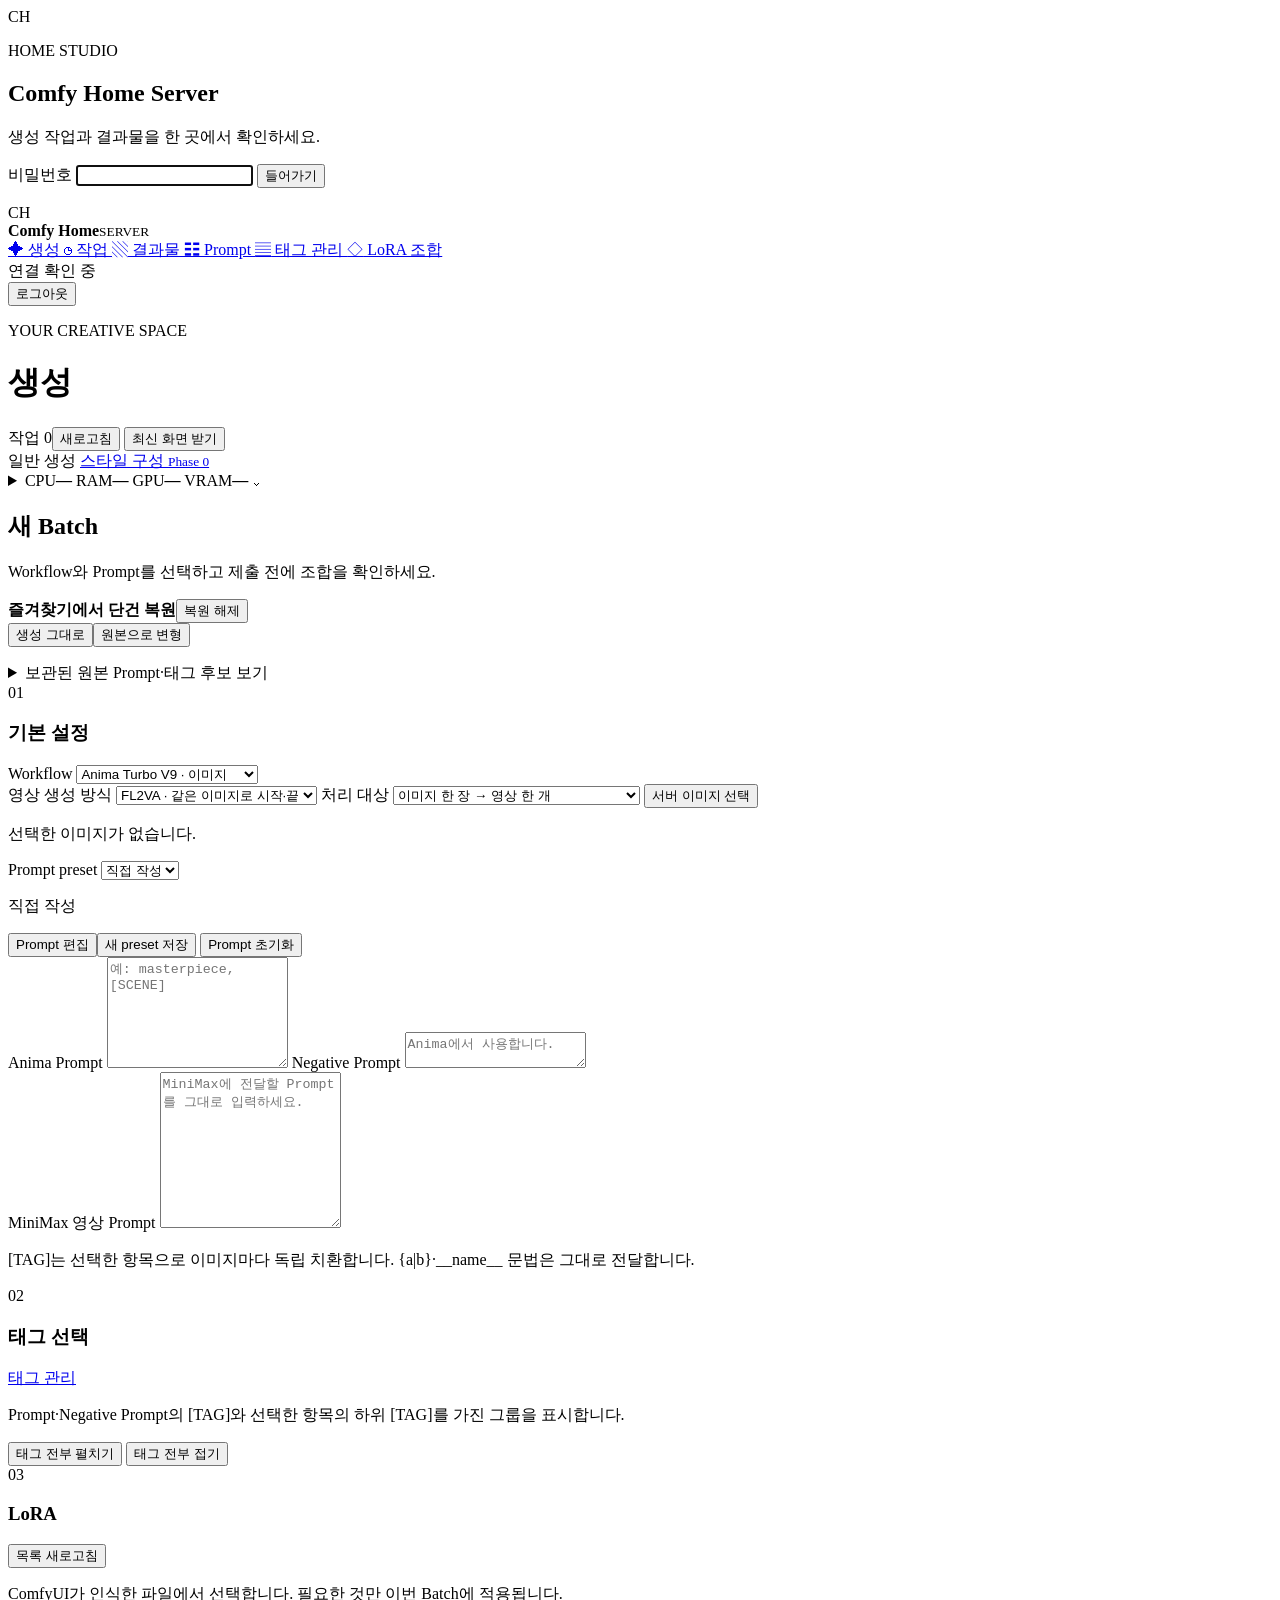
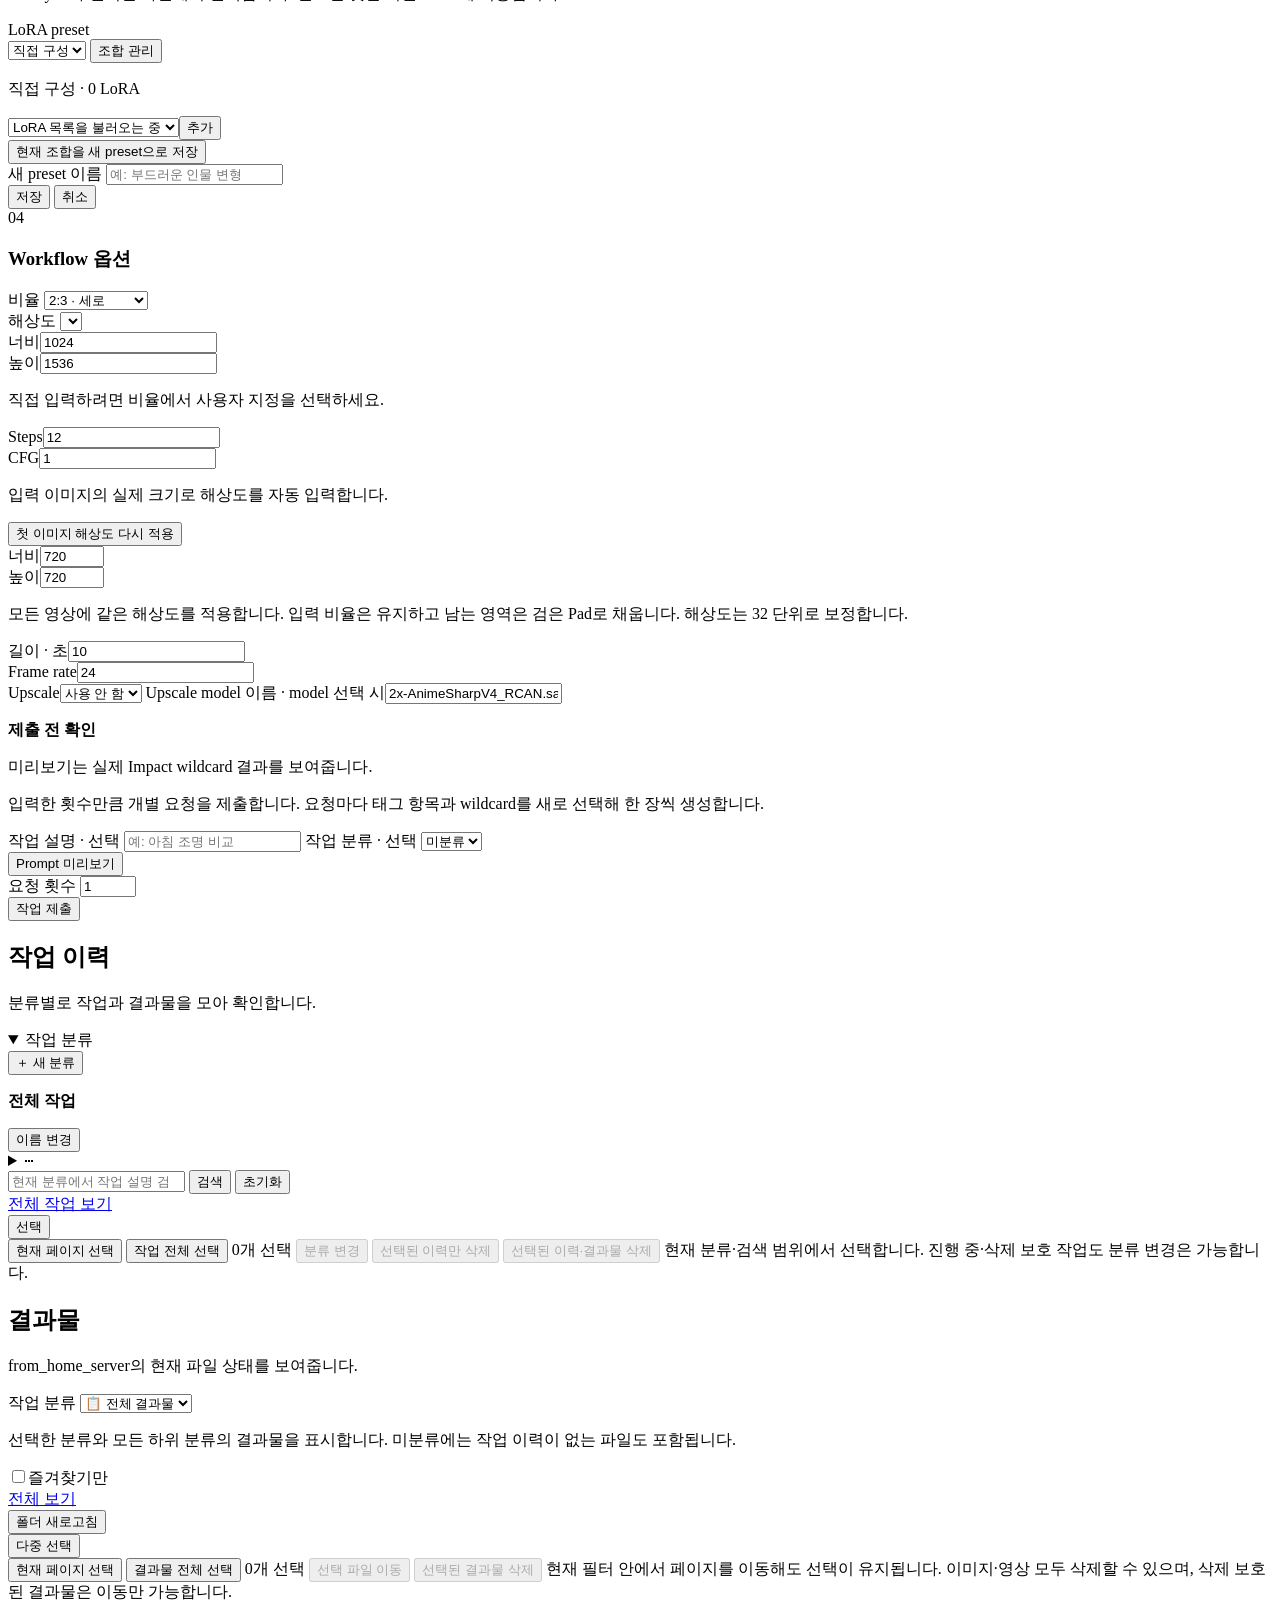
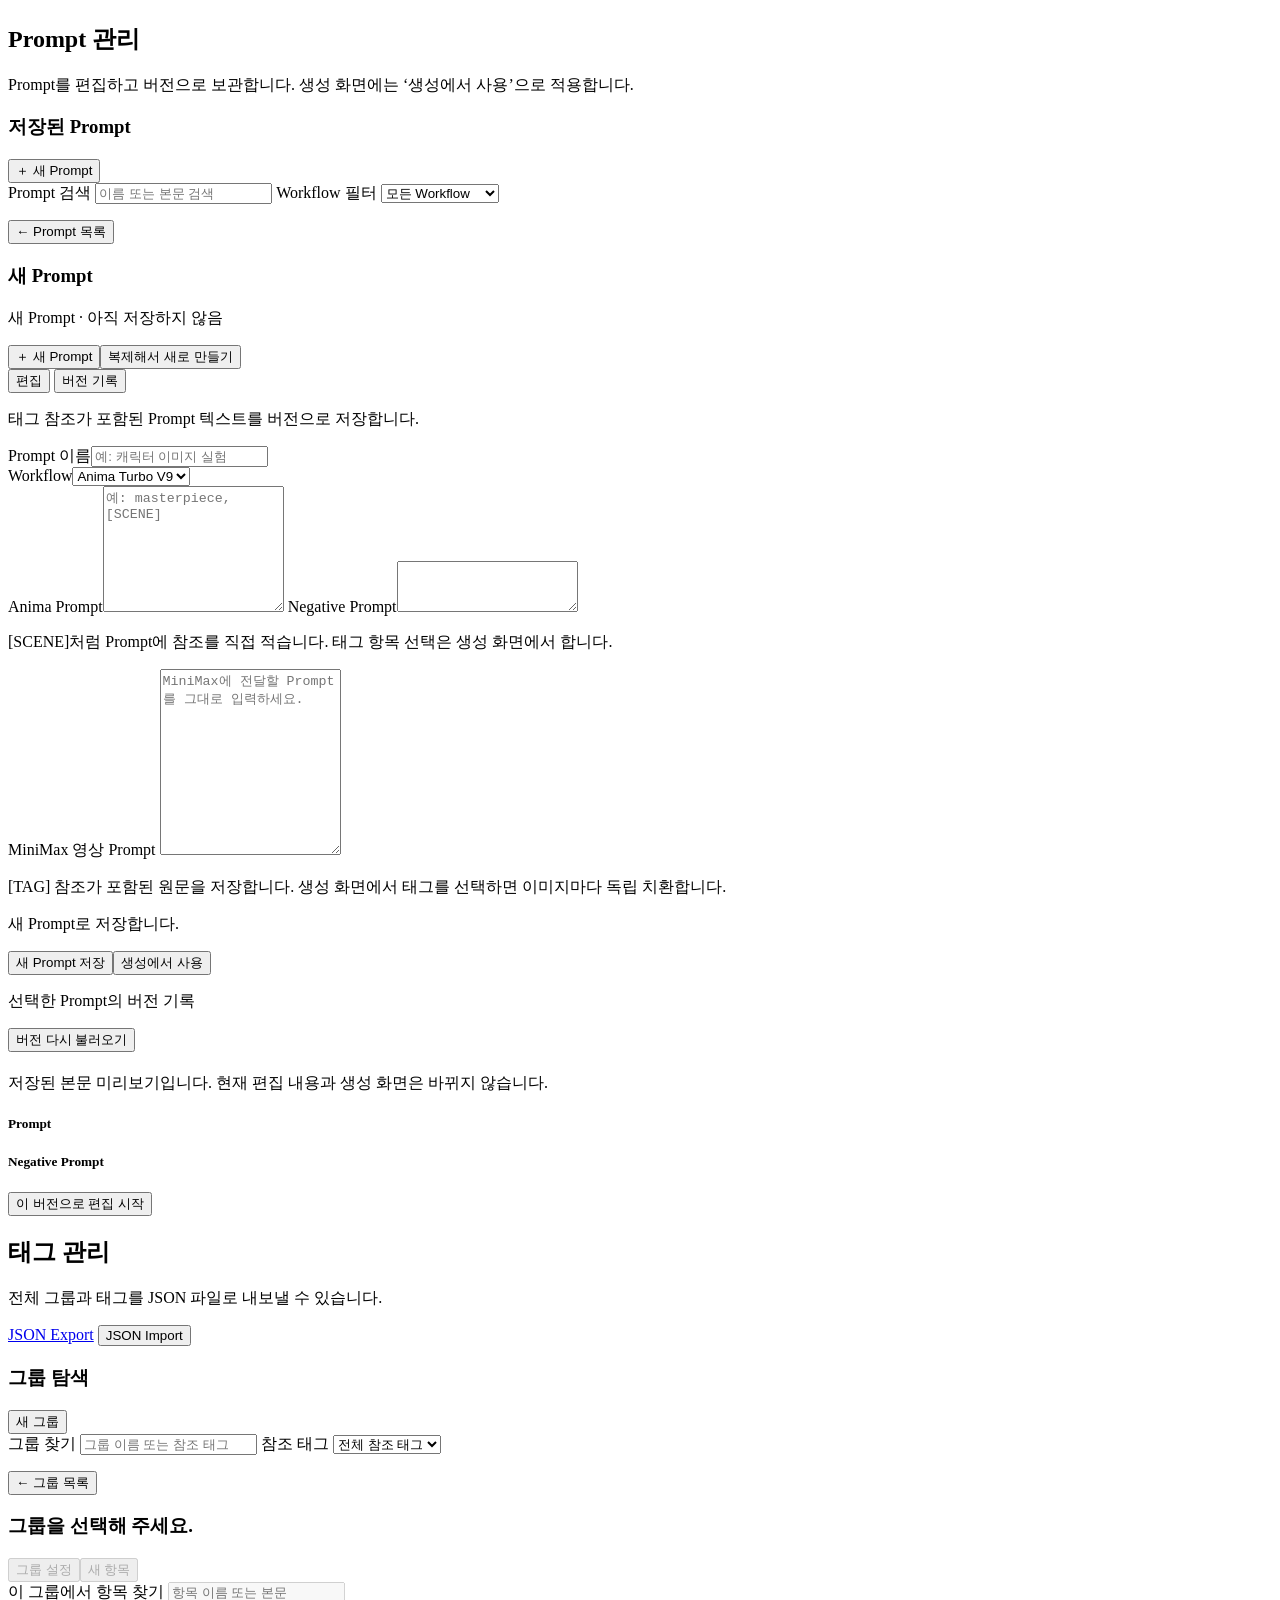
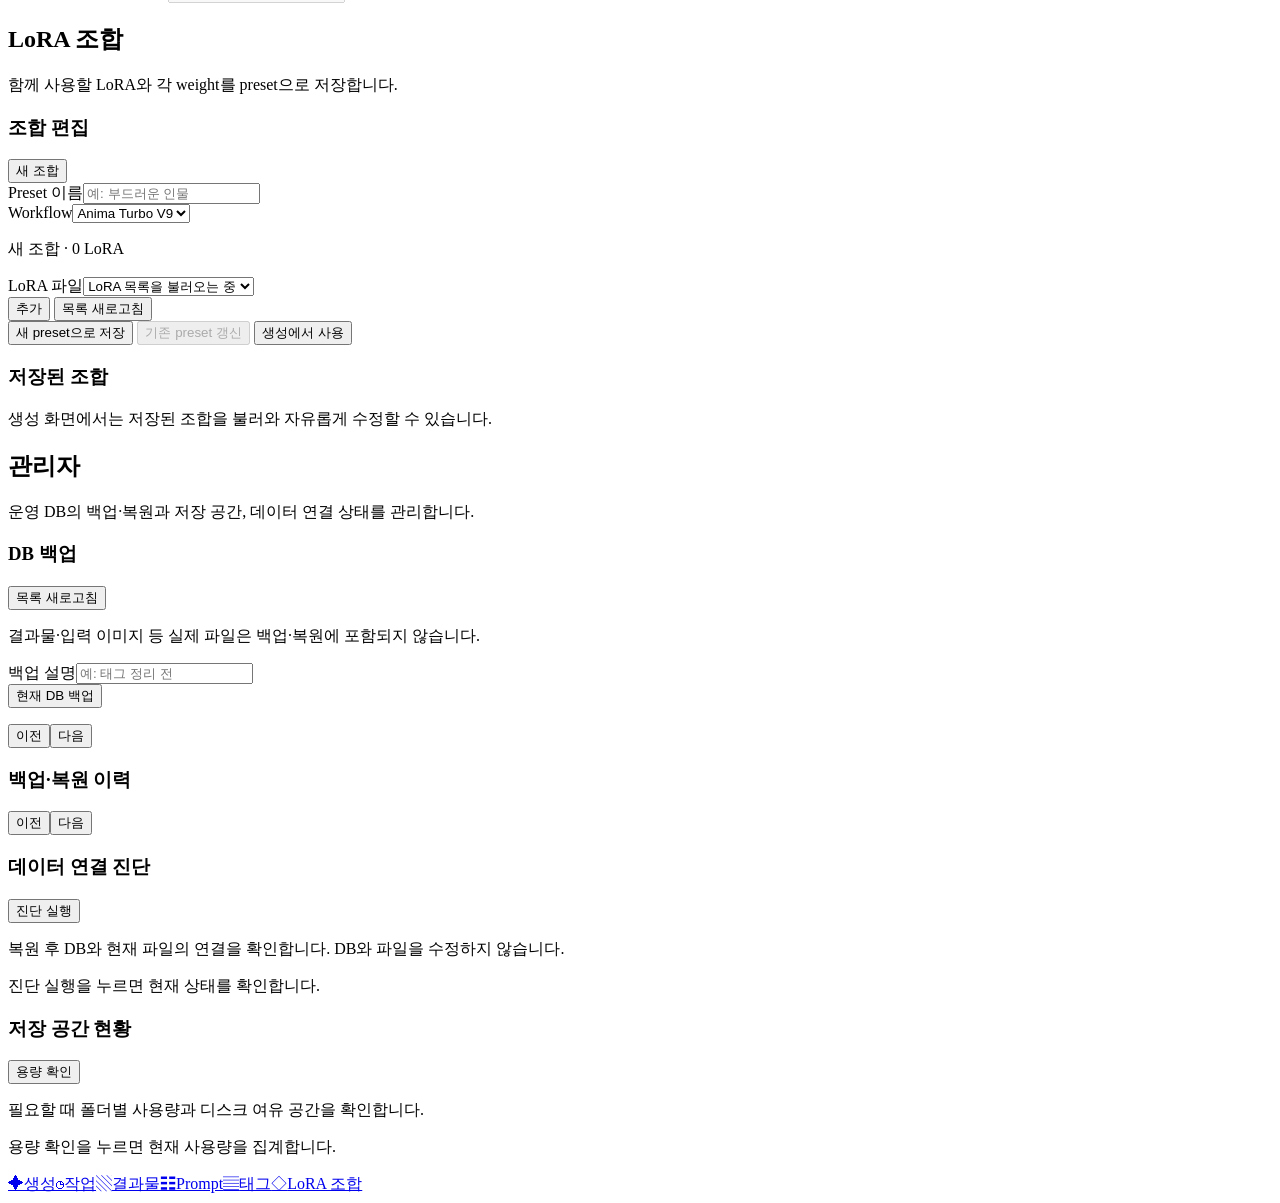
==== web/index.html @ 703a6361 "Add reviewed Style Lab Phase 0 workspace preview" ====
<!doctype html>
<html lang="ko">
  <head>
    <meta charset="utf-8" />
    <meta name="viewport" content="width=device-width, initial-scale=1" />
    <title>Comfy Home Server</title>
    <link rel="icon" type="image/svg+xml" sizes="any" href="/favicon.svg" />
    <link rel="stylesheet" href="/app.css" />
    <script src="/app.js" defer></script>
  </head>
  <body>
    <section id="login-screen" class="login-screen hidden">
      <form id="login-form" class="login-card">
        <span class="brand-mark">CH</span>
        <p class="eyebrow">HOME STUDIO</p>
        <h1>Comfy Home Server</h1>
        <p class="muted">생성 작업과 결과물을 한 곳에서 확인하세요.</p>
        <label for="login-password">비밀번호</label>
        <input
          id="login-password"
          type="password"
          autocomplete="current-password"
          required
          autofocus
        />
        <button type="submit" class="button primary wide">들어가기</button>
        <p id="login-error" class="form-error" role="alert"></p>
      </form>
    </section>

    <div id="application" class="application hidden">
      <aside class="sidebar">
        <div class="brand">
          <span class="brand-mark">CH</span>
          <div><strong>Comfy Home</strong><small>SERVER</small></div>
        </div>
        <nav aria-label="주 메뉴">
          <a class="nav-button active" data-navigation data-view="generate" href="?view=generate">
            <span>✦</span> 생성
          </a>
          <a class="nav-button" data-navigation data-view="jobs" href="?view=jobs">
            <span>◷</span> 작업
          </a>
          <a class="nav-button" data-navigation data-view="outputs" href="?view=outputs">
            <span>▧</span> 결과물
          </a>
          <a class="nav-button" data-navigation data-view="prompts" href="?view=prompts">
            <span>☷</span> Prompt
          </a>
          <a class="nav-button" data-navigation data-view="tags" href="?view=tags">
            <span>▤</span> 태그 관리
          </a>
          <a class="nav-button" data-navigation data-view="lora-presets" href="?view=lora-presets">
            <span>◇</span> LoRA 조합
          </a>
        </nav>
        <div class="sidebar-bottom">
          <div id="connection-status" class="connection-status">
            <span class="status-dot"></span> 연결 확인 중
          </div>
          <button id="logout-button" class="text-button">로그아웃</button>
        </div>
      </aside>

      <main class="main-content">
        <header class="topbar">
          <div>
            <p class="eyebrow">YOUR CREATIVE SPACE</p>
            <h1 id="page-title">생성</h1>
          </div>
          <div class="topbar-right">
            <span id="active-count" class="active-count">작업 0</span
            ><button id="refresh-button" class="button subtle">새로고침</button>
            <button id="reload-web-assets-button" class="button subtle" type="button"
              title="최신 화면 파일을 다시 받습니다. 저장하지 않은 입력은 사라집니다.">최신 화면 받기</button>
          </div>
        </header>
        <nav class="workspace-switch" aria-label="작업 공간">
          <span aria-current="page">일반 생성</span>
          <a href="/style-preview" data-workspace-style title="현재 창에서 스타일 구성 목업으로 전환합니다.">스타일 구성 <small>Phase 0</small></a>
        </nav>
        <details id="system-resources" class="system-resources">
          <summary aria-label="서버 자원 상태 상세 보기">
            <span class="resource-metrics">
              <span id="resource-cpu" class="resource-metric"><span>CPU</span><span class="resource-reading"><strong id="resource-cpu-value">—</strong></span></span>
              <span id="resource-ram" class="resource-metric"><span>RAM</span><span class="resource-reading"><strong id="resource-ram-value">—</strong></span></span>
              <span id="resource-gpu" class="resource-metric"><span>GPU</span><span class="resource-reading"><strong id="resource-gpu-value">—</strong></span></span>
              <span id="resource-vram" class="resource-metric"><span>VRAM</span><span class="resource-reading"><strong id="resource-vram-value">—</strong></span></span>
            </span>
            <span class="resource-expand-indicator" aria-hidden="true">⌄</span>
          </summary>
          <div class="resource-details">
            <div><p id="resource-host-description">ComfyUI host · 2초 간격</p><p id="resource-status" role="status">서버 상태를 확인하고 있습니다.</p></div>
            <div class="inline-actions resource-actions">
              <button id="free-vram-button" type="button" class="button danger">VRAM 비우기</button>
              <a data-navigation data-view="administration" href="?view=administration" class="button subtle">⚙ 관리자</a>
            </div>
          </div>
        </details>
        <section id="view-generate" class="view">
          <div class="section-intro">
            <h2>새 Batch</h2>
            <p>Workflow와 Prompt를 선택하고 제출 전에 조합을 확인하세요.</p>
          </div>
          <div id="favorite-restoration-panel" class="panel stack hidden" aria-label="즐겨찾기 복원">
            <div class="panel-heading"><strong>즐겨찾기에서 단건 복원</strong><button id="clear-favorite-restoration" class="button subtle small" type="button">복원 해제</button></div>
            <div class="inline-actions"><button id="favorite-restore-exact" class="button subtle small" type="button">생성 그대로</button><button id="favorite-restore-source" class="button subtle small" type="button">원본으로 변형</button></div>
            <p id="favorite-restoration-summary" class="hint"></p>
            <div id="favorite-restoration-candidates" class="stack"></div>
            <details><summary>보관된 원본 Prompt·태그 후보 보기</summary><div id="favorite-restoration-original" class="stack"></div></details>
          </div>
          <div class="form-grid">
            <div class="panel stack">
              <div class="panel-heading">
                <span class="step">01</span>
                <h3>기본 설정</h3>
              </div>
              <label for="generate-workflow">Workflow</label>
              <select id="generate-workflow">
                <option value="anima">Anima Turbo V9 · 이미지</option>
                <option value="minimax_h3">DaSiWa MiniMax H3 · 영상</option>
              </select>
              <div id="minimax-input-fields" class="stack hidden">
                <label for="minimax-generation-mode">영상 생성 방식</label>
                <select id="minimax-generation-mode">
                  <option value="F2VA">F2VA · 이 이미지로 시작</option>
                  <option value="L2VA">L2VA · 이 이미지로 끝</option>
                  <option value="FL2VA" selected>FL2VA · 같은 이미지로 시작·끝</option>
                </select>
                <label for="minimax-input-scope">처리 대상</label>
                <select id="minimax-input-scope">
                  <option value="single">이미지 한 장 → 영상 한 개</option>
                  <option value="folder">폴더 일괄 · 이미지마다 영상 한 개</option>
                  <option value="job">작업 결과 선택 · 이미지마다 영상 한 개</option>
                </select>
                <button id="select-minimax-input" class="button subtle" type="button">서버 이미지 선택</button>
                <p id="selected-images" class="hint" role="status">선택한 이미지가 없습니다.</p>
                <div id="minimax-selected-images" class="input-image-grid"></div>
              </div>
              <label for="generate-preset">Prompt preset</label>
              <select id="generate-preset">
                <option value="">직접 작성</option>
              </select>
              <p id="generate-prompt-status" class="hint" role="status">직접 작성</p>
              <div class="inline-actions">
                <button
                  id="edit-preset-button"
                  class="button subtle"
                  type="button"
                >
                  Prompt 편집</button
                ><button
                  id="save-current-preset-button"
                  class="button subtle"
                  type="button"
                >
                  새 preset 저장
                </button>
                <button
                  id="clear-generation-prompt-button"
                  class="button danger"
                  type="button"
                >
                  Prompt 초기화
                </button>
              </div>
              <div id="anima-prompt-fields" class="stack">
                <label for="generate-anima-prompt">Anima Prompt</label>
                <textarea
                  id="generate-anima-prompt"
                  rows="7"
                  placeholder="예: masterpiece, [SCENE]"
                ></textarea>
                <label for="generate-negative">Negative Prompt</label>
                <textarea
                  id="generate-negative"
                  rows="2"
                  placeholder="Anima에서 사용합니다."
                ></textarea>
              </div>
              <div id="minimax-prompt-fields" class="stack hidden">
                <label for="generate-minimax-prompt">MiniMax 영상 Prompt</label>
                <textarea
                  id="generate-minimax-prompt"
                  rows="10"
                  placeholder="MiniMax에 전달할 Prompt를 그대로 입력하세요."
                ></textarea>
                <p class="hint">[TAG]는 선택한 항목으로 이미지마다 독립 치환합니다. {a|b}·__name__ 문법은 그대로 전달합니다.</p>
              </div>
            </div>
            <div id="generate-tag-fields" class="panel stack">
              <div class="panel-heading">
                <span class="step">02</span>
                <h3>태그 선택</h3>
                <a id="manage-tags-button" class="button subtle small" data-navigation data-navigation-tab="tags" href="?view=tags">태그 관리</a>
              </div>
              <p id="generate-tag-description" class="hint">Prompt·Negative Prompt의 [TAG]와 선택한 항목의 하위 [TAG]를 가진 그룹을 표시합니다.</p>
              <p id="tag-selection-status" class="hint"></p>
              <div class="inline-actions">
                <button id="expand-generate-tag-groups-button" class="button tag-expand small" type="button" aria-controls="generate-tag-groups">태그 전부 펼치기</button>
                <button id="collapse-generate-tag-groups-button" class="button subtle small" type="button" aria-controls="generate-tag-groups">태그 전부 접기</button>
              </div>
              <div id="generate-tag-groups" class="stack"></div>
            </div>
            <div class="panel stack">
              <div class="panel-heading">
                <span id="lora-step" class="step">03</span>
                <h3>LoRA</h3>
                <button
                  id="refresh-loras-button"
                  class="button subtle small"
                  type="button"
                >
                  목록 새로고침
                </button>
              </div>
              <p class="hint">
                ComfyUI가 인식한 파일에서 선택합니다. 필요한 것만 이번 Batch에
                적용됩니다.
              </p>
              <label for="generate-lora-preset">LoRA preset</label>
              <div class="field-row lora-add">
                <select id="generate-lora-preset"><option value="">직접 구성</option></select>
                <button id="manage-lora-presets-button" class="button subtle" type="button">조합 관리</button>
              </div>
              <p id="generate-lora-preset-status" class="hint" aria-live="polite">직접 구성 · 0 LoRA</p>
              <div class="field-row lora-add">
                <select id="available-loras">
                  <option value="">LoRA 목록을 불러오는 중</option></select
                ><button id="add-lora-button" class="button subtle" type="button">
                  추가
                </button>
              </div>
              <div id="selected-loras" class="selected-loras"></div>
              <button id="save-generation-lora-preset-button" class="button subtle" type="button">현재 조합을 새 preset으로 저장</button>
              <form id="generation-lora-preset-form" class="stack hidden">
                <label for="generation-lora-preset-name">새 preset 이름</label>
                <input id="generation-lora-preset-name" maxlength="120" required placeholder="예: 부드러운 인물 변형" />
                <div class="inline-actions">
                  <button class="button primary" type="submit">저장</button>
                  <button id="cancel-generation-lora-preset-button" class="button subtle" type="button">취소</button>
                </div>
              </form>
            </div>
            <div class="panel stack">
              <div class="panel-heading">
                <span id="workflow-options-step" class="step">04</span>
                <h3>Workflow 옵션</h3>
              </div>
              <div id="anima-options" class="stack compact">
                <div class="field-row">
                  <div>
                    <label for="anima-aspect-ratio">비율</label>
                    <select id="anima-aspect-ratio">
                      <option value="16:9">16:9 · 가로</option>
                      <option value="3:2">3:2 · 가로</option>
                      <option value="4:3">4:3 · 가로</option>
                      <option value="1:1">1:1 · 정사각형</option>
                      <option value="3:4">3:4 · 세로</option>
                      <option value="2:3" selected>2:3 · 세로</option>
                      <option value="9:16">9:16 · 세로</option>
                      <option value="custom">사용자 지정</option>
                    </select>
                  </div>
                  <div>
                    <label for="anima-resolution">해상도</label>
                    <select id="anima-resolution"></select>
                  </div>
                </div>
                <div class="field-row">
                  <div>
                    <label for="anima-width">너비</label
                    ><input id="anima-width" type="number" min="1" value="1024" readonly />
                  </div>
                  <div>
                    <label for="anima-height">높이</label
                    ><input id="anima-height" type="number" min="1" value="1536" readonly />
                  </div>
                </div>
                <p class="hint">직접 입력하려면 비율에서 사용자 지정을 선택하세요.</p>
                <div class="field-row">
                  <div>
                    <label for="anima-steps">Steps</label
                    ><input id="anima-steps" type="number" min="1" value="12" />
                  </div>
                  <div>
                    <label for="anima-cfg">CFG</label
                    ><input id="anima-cfg" type="number" step="0.1" value="1" />
                  </div>
                </div>
              </div>
              <div id="minimax-options" class="stack compact hidden">
                <p id="minimax-resolution-reference" class="hint" role="status">입력 이미지의 실제 크기로 해상도를 자동 입력합니다.</p>
                <button id="minimax-automatic-resolution" class="button subtle small" type="button">첫 이미지 해상도 다시 적용</button>
                <div class="field-row">
                  <div>
                    <label for="minimax-width">너비</label
                    ><input id="minimax-width" type="number" min="16" max="8192" value="720" />
                  </div>
                  <div>
                    <label for="minimax-height">높이</label
                    ><input id="minimax-height" type="number" min="16" max="8192" value="720" />
                  </div>
                </div>
                <p class="hint">모든 영상에 같은 해상도를 적용합니다. 입력 비율은 유지하고 남는 영역은 검은 Pad로 채웁니다. 해상도는 32 단위로 보정합니다.</p>
                <div class="field-row">
                  <div>
                    <label for="minimax-duration">길이 · 초</label
                    ><input id="minimax-duration" type="number" min="0.1" step="0.1" value="10" />
                  </div>
                  <div>
                    <label for="minimax-frame-rate">Frame rate</label
                    ><input id="minimax-frame-rate" type="number" min="1" value="24" />
                  </div>
                </div>
                <label for="minimax-upscale">Upscale</label
                ><select id="minimax-upscale">
                  <option value="off">사용 안 함</option>
                  <option value="simple">Simple 2×</option>
                  <option value="model">Model 2×</option>
                  <option value="rtx">RTX 2×</option>
                </select>
                <label for="minimax-upscale-model">Upscale model 이름 · model 선택 시</label
                ><input id="minimax-upscale-model" value="2x-AnimeSharpV4_RCAN.safetensors" />
              </div>
            </div>
          </div>
          <div class="panel submit-panel">
            <p id="minimax-submit-summary" class="hint hidden" role="status"></p>
            <div class="submit-details">
              <strong>제출 전 확인</strong>
              <p id="preview-hint" class="hint">
                미리보기는 실제 Impact wildcard 결과를 보여줍니다.
              </p>
              <p id="generate-count-hint" class="hint">입력한 횟수만큼 개별 요청을 제출합니다. 요청마다 태그 항목과 wildcard를 새로 선택해 한 장씩 생성합니다.</p>
              <label for="job-description">작업 설명 · 선택</label>
              <input id="job-description" type="text" maxlength="200" placeholder="예: 아침 조명 비교" />
              <label for="job-history-folder">작업 분류 · 선택</label>
              <select id="job-history-folder"><option value="">미분류</option></select>
            </div>
            <div class="inline-actions">
              <button id="preview-button" class="button subtle" type="button">
                Prompt 미리보기</button
              ><div id="generate-count-field" class="request-count-field">
                <label for="generate-count">요청 횟수</label>
                <input id="generate-count" type="number" min="1" max="100" value="1" />
              </div>
              <button id="submit-button" class="button primary" type="button">
                작업 제출
              </button>
            </div>
          </div>
          <div id="preview-results" class="preview-results hidden"></div>
        </section>

        <section id="view-jobs" class="view hidden">
          <div class="section-intro">
            <h2>작업 이력</h2>
            <p>분류별로 작업과 결과물을 모아 확인합니다.</p>
          </div>
          <div class="jobs-workspace">
            <aside class="jobs-folder-sidebar">
              <details id="jobs-folder-panel" open>
                <summary id="jobs-folder-panel-title">작업 분류</summary>
                <nav id="jobs-folder-tree" aria-label="작업 분류"></nav>
                <button id="create-job-folder" class="button subtle small" type="button">＋ 새 분류</button>
                <p id="jobs-folder-status" class="hint" role="status"></p>
              </details>
            </aside>
            <div class="jobs-workspace-content">
              <div class="jobs-location-heading">
                <div><strong id="jobs-folder-location">전체 작업</strong><p id="jobs-folder-count" class="hint"></p></div>
                <div class="jobs-folder-actions">
                  <button id="edit-job-folder" class="button subtle small hidden" type="button">이름 변경</button>
                  <details id="jobs-folder-menu" class="jobs-folder-menu hidden">
                    <summary aria-label="선택 분류 관리">⋯</summary>
                    <div class="stack">
                      <button id="delete-job-folder" class="button danger small" type="button">분류 삭제</button>
                    </div>
                  </details>
                </div>
              </div>
              <form id="jobs-search-form" class="jobs-search-form" role="search">
                <input id="jobs-search" type="search" maxlength="200" placeholder="현재 분류에서 작업 설명 검색" aria-label="작업 설명 검색" />
                <button class="button subtle small" type="submit">검색</button>
                <button id="clear-jobs-search" class="button subtle small hidden" type="button">초기화</button>
              </form>
          <div id="jobs-filter" class="toolbar hidden">
            <span id="jobs-filter-label" class="hint"></span>
            <a id="clear-jobs-filter" class="button subtle small" data-navigation href="?view=jobs&amp;page=1">전체 작업 보기</a>
          </div>
          <div class="jobs-selection-toolbar">
            <button id="toggle-job-selection" class="button subtle small" type="button" aria-expanded="false" aria-controls="job-selection-actions">선택</button>
            <div id="job-selection-actions" class="inline-actions hidden">
              <button id="select-all-jobs" class="button subtle small" type="button">현재 페이지 선택</button>
              <button id="select-every-job" class="button subtle small" type="button">작업 전체 선택</button>
              <span id="selected-job-count" class="hint" role="status">0개 선택</span>
              <button id="move-selected-job-folder" class="button subtle small" type="button" disabled>분류 변경</button>
              <button id="delete-selected-job-history" class="button subtle small" type="button" disabled>선택된 이력만 삭제</button>
              <button id="delete-selected-job-outputs" class="button danger small" type="button" disabled>선택된 이력·결과물 삭제</button>
              <span class="hint">현재 분류·검색 범위에서 선택합니다. 진행 중·삭제 보호 작업도 분류 변경은 가능합니다.</span>
            </div>
          </div>
          <p id="jobs-loading-status" class="hint" role="status" aria-live="polite"></p>
          <div id="jobs-list" class="stack"></div>
          <nav id="jobs-pagination" class="jobs-pagination hidden" aria-label="작업 이력 페이지"></nav>
            </div>
          </div>
        </section>

        <section id="view-outputs" class="view hidden">
          <div class="section-intro">
            <h2>결과물</h2>
            <p id="output-location">
              from_home_server의 현재 파일 상태를 보여줍니다.
            </p>
          </div>
          <div class="output-folder-filter">
            <label for="output-job-folder">작업 분류</label>
            <select id="output-job-folder" aria-describedby="output-job-folder-description">
              <option value="">📋 전체 결과물</option>
              <option value="unassigned">📥 미분류</option>
            </select>
            <p id="output-job-folder-description" class="hint">선택한 분류와 모든 하위 분류의 결과물을 표시합니다. 미분류에는 작업 이력이 없는 파일도 포함됩니다.</p>
          </div>
          <div class="output-favorite-toolbar"><label class="preview-original-toggle"><input id="outputs-favorites-only" type="checkbox" role="switch" /><span>즐겨찾기만</span></label></div>
          <div class="toolbar">
            <div class="inline-actions">
              <span id="output-count" class="hint"></span
              ><a
                id="clear-output-filter"
                class="button subtle small hidden"
                data-navigation href="?view=outputs&amp;page=1"
              >
                전체 보기
              </a>
            </div>
            <button id="refresh-outputs-button" class="button subtle">
              폴더 새로고침
            </button>
          </div>
          <div class="outputs-selection-toolbar">
            <button id="toggle-output-selection" class="button subtle small" type="button" aria-expanded="false" aria-controls="output-selection-actions">다중 선택</button>
            <div id="output-selection-actions" class="inline-actions hidden">
              <button id="select-all-outputs" class="button subtle small" type="button">현재 페이지 선택</button>
              <button id="select-every-output" class="button subtle small" type="button">결과물 전체 선택</button>
              <span id="selected-output-count" class="hint" role="status">0개 선택</span>
              <button id="move-selected-outputs" class="button subtle small" type="button" disabled>선택 파일 이동</button>
              <button id="delete-selected-outputs" class="button danger small" type="button" disabled>선택된 결과물 삭제</button>
              <span class="hint">현재 필터 안에서 페이지를 이동해도 선택이 유지됩니다. 이미지·영상 모두 삭제할 수 있으며, 삭제 보호된 결과물은 이동만 가능합니다.</span>
            </div>
          </div>
          <div id="outputs-grid" class="outputs-grid"></div>
          <nav id="outputs-pagination" class="outputs-pagination hidden" aria-label="결과물 페이지"></nav>
        </section>

        <section id="view-prompts" class="view hidden">
          <div class="section-intro">
            <h2>Prompt 관리</h2>
            <p>Prompt를 편집하고 버전으로 보관합니다. 생성 화면에는 ‘생성에서 사용’으로 적용합니다.</p>
          </div>
          <div id="prompt-manager-layout" class="prompt-manager-layout" data-mobile-pane="list">
          <section class="panel prompt-manager-list" aria-labelledby="prompt-list-title">
            <div class="panel-heading"><h3 id="prompt-list-title">저장된 Prompt</h3><button id="new-preset-button" class="button primary small" type="button">＋ 새 Prompt</button></div>
            <label for="preset-search">Prompt 검색</label>
            <input id="preset-search" type="search" placeholder="이름 또는 본문 검색" />
            <label for="preset-workflow-filter">Workflow 필터</label>
            <select id="preset-workflow-filter"><option value="">모든 Workflow</option><option value="anima">Anima Turbo V9</option><option value="minimax_h3">MiniMax H3</option></select>
            <p id="preset-list-count" class="hint"></p>
            <div id="preset-list" class="preset-list prompt-list"></div>
          </section>
          <section class="panel prompt-manager-detail" aria-labelledby="prompt-editor-title">
            <button id="prompt-list-back" class="button subtle prompt-list-back" type="button">← Prompt 목록</button>
            <div class="prompt-editor-heading">
              <div><h3 id="prompt-editor-title">새 Prompt</h3><p id="preset-version" class="prompt-editor-status" role="status">새 Prompt · 아직 저장하지 않음</p></div>
              <div class="inline-actions"><button id="new-preset-detail-button" class="button subtle small" type="button">＋ 새 Prompt</button><button id="copy-preset-button" class="button subtle small" type="button">복제해서 새로 만들기</button></div>
            </div>
            <div class="prompt-detail-tabs" role="tablist" aria-label="Prompt 상세">
              <button id="preset-edit-tab" class="button subtle" type="button" role="tab" aria-selected="true" aria-controls="preset-edit-panel">편집</button>
              <button id="preset-history-tab" class="button subtle" type="button" role="tab" aria-selected="false" aria-controls="preset-history-panel">버전 기록</button>
            </div>
            <div id="preset-edit-panel" role="tabpanel" aria-labelledby="preset-edit-tab" class="stack">
            <p id="preset-form-description" class="hint">태그 참조가 포함된 Prompt 텍스트를 버전으로 저장합니다.</p>
            <div class="field-row">
              <div>
                <label for="preset-name">Prompt 이름</label
                ><input id="preset-name" maxlength="120" placeholder="예: 캐릭터 이미지 실험" />
              </div>
              <div>
                <label for="preset-workflow">Workflow</label
                ><select id="preset-workflow">
                  <option value="anima">Anima Turbo V9</option>
                  <option value="minimax_h3">MiniMax H3</option>
                </select>
              </div>
            </div>
            <div id="preset-anima-fields" class="stack">
              <label for="preset-anima-prompt">Anima Prompt</label
              ><textarea id="preset-anima-prompt" rows="8" placeholder="예: masterpiece, [SCENE]"></textarea>
              <label for="preset-negative">Negative Prompt</label
              ><textarea id="preset-negative" rows="3"></textarea>
              <p class="hint">[SCENE]처럼 Prompt에 참조를 직접 적습니다. 태그 항목 선택은 생성 화면에서 합니다.</p>
            </div>
            <div id="preset-minimax-fields" class="stack hidden">
              <label for="preset-minimax-prompt">MiniMax 영상 Prompt</label>
              <textarea
                id="preset-minimax-prompt"
                rows="12"
                placeholder="MiniMax에 전달할 Prompt를 그대로 입력하세요."
              ></textarea>
              <p class="hint">[TAG] 참조가 포함된 원문을 저장합니다. 생성 화면에서 태그를 선택하면 이미지마다 독립 치환합니다.</p>
            </div>
            <p id="preset-editor-error" class="form-error" role="alert"></p>
            <p id="preset-save-message" class="prompt-editor-status" role="status"></p>
            <div class="prompt-editor-actions">
              <p id="preset-save-target" class="hint">새 Prompt로 저장합니다.</p>
              <div class="inline-actions"><button id="save-preset-button" class="button primary" type="button">새 Prompt 저장</button><button id="use-preset-button" class="button subtle" type="button">생성에서 사용</button></div>
            </div>
            </div>
            <div id="preset-history-panel" role="tabpanel" aria-labelledby="preset-history-tab" class="stack hidden">
              <p id="preset-history-title" class="hint">선택한 Prompt의 버전 기록</p>
              <p id="preset-history-status" class="hint" role="status"></p>
              <button id="retry-preset-versions" class="button subtle small hidden" type="button">버전 다시 불러오기</button>
              <div id="preset-version-history" class="preset-list prompt-version-list"></div>
              <section id="preset-version-preview" class="prompt-version-preview hidden" aria-labelledby="preset-preview-title">
                <h4 id="preset-preview-title"></h4><p class="hint">저장된 본문 미리보기입니다. 현재 편집 내용과 생성 화면은 바뀌지 않습니다.</p>
                <h5>Prompt</h5><pre id="preset-preview-prompt"></pre>
                <div id="preset-preview-negative-section"><h5>Negative Prompt</h5><pre id="preset-preview-negative"></pre></div>
                <button id="load-preset-version-button" class="button primary" type="button">이 버전으로 편집 시작</button>
              </section>
            </div>
          </section>
          </div>
        </section>
        <section id="view-tags" class="view hidden">
          <div class="section-intro tag-transfer-toolbar">
            <div><h2>태그 관리</h2><p>전체 그룹과 태그를 JSON 파일로 내보낼 수 있습니다.</p></div>
            <div class="inline-actions">
              <a id="export-tags-button" class="button subtle small" href="/api/tags/export">JSON Export</a>
              <button id="import-tags-button" class="button subtle small" type="button" aria-haspopup="dialog" aria-controls="tag-import-dialog">JSON Import</button>
            </div>
          </div>
          <div id="tag-manager-layout" class="tag-manager-layout" data-mobile-pane="groups">
            <section class="panel tag-manager-groups" aria-labelledby="tag-manager-groups-title">
              <div class="panel-heading"><h3 id="tag-manager-groups-title">그룹 탐색</h3><button id="new-tag-group-button" class="button subtle small" type="button">새 그룹</button></div>
              <label for="tag-manager-group-search">그룹 찾기</label>
              <input id="tag-manager-group-search" type="search" placeholder="그룹 이름 또는 참조 태그" />
              <label for="tag-manager-reference-filter">참조 태그</label>
              <select id="tag-manager-reference-filter"><option value="">전체 참조 태그</option></select>
              <p id="tag-manager-group-count" class="hint"></p>
              <div id="tag-group-list" class="tag-manager-group-list" aria-label="표시 그룹 목록"></div>
            </section>
            <section class="panel tag-manager-entries" aria-labelledby="tag-manager-selected-name">
              <button id="tag-manager-back" class="button subtle small tag-manager-back" type="button">← 그룹 목록</button>
              <div class="tag-manager-entry-heading"><div><h3 id="tag-manager-selected-name">그룹을 선택해 주세요.</h3><p id="tag-manager-selected-reference" class="hint"></p></div><div class="inline-actions"><button id="edit-selected-tag-group" class="button subtle small" type="button" disabled>그룹 설정</button><button id="new-tag-entry-button" class="button primary small" type="button" disabled>새 항목</button></div></div>
              <label for="tag-manager-entry-search">이 그룹에서 항목 찾기</label>
              <input id="tag-manager-entry-search" type="search" placeholder="항목 이름 또는 본문" disabled />
              <p id="tag-manager-entry-count" class="hint"></p>
              <div id="tag-entry-list" class="tag-manager-entry-list"></div>
            </section>
          </div>
        </section>
        <section id="view-lora-presets" class="view hidden">
          <div class="section-intro">
            <h2>LoRA 조합</h2>
            <p>함께 사용할 LoRA와 각 weight를 preset으로 저장합니다.</p>
          </div>
          <div class="panel stack">
            <div class="panel-heading">
              <h3>조합 편집</h3>
              <button id="new-lora-preset-button" class="button subtle small" type="button">새 조합</button>
            </div>
            <div class="field-row">
              <div><label for="lora-preset-name">Preset 이름</label><input id="lora-preset-name" maxlength="120" placeholder="예: 부드러운 인물" /></div>
              <div><label for="lora-preset-workflow">Workflow</label><select id="lora-preset-workflow"><option value="anima">Anima Turbo V9</option><option value="minimax_h3">MiniMax H3</option></select></div>
            </div>
            <p id="lora-preset-editor-status" class="hint" aria-live="polite">새 조합 · 0 LoRA</p>
            <div class="field-row lora-add">
              <div class="lora-file-picker"><label for="lora-preset-available-files">LoRA 파일</label><select id="lora-preset-available-files"><option value="">LoRA 목록을 불러오는 중</option></select></div>
              <button id="add-lora-preset-entry-button" class="button subtle" type="button">추가</button>
              <button id="refresh-lora-preset-files-button" class="button subtle" type="button">목록 새로고침</button>
            </div>
            <div id="lora-preset-selected-files" class="selected-loras"></div>
            <div class="inline-actions">
              <button id="create-lora-preset-button" class="button primary" type="button">새 preset으로 저장</button>
              <button id="update-lora-preset-button" class="button subtle" type="button" disabled>기존 preset 갱신</button>
              <button id="use-lora-preset-editor-button" class="button subtle" type="button">생성에서 사용</button>
            </div>
          </div>
          <div class="panel stack lora-panel">
            <div class="panel-heading"><h3>저장된 조합</h3></div>
            <p class="hint">생성 화면에서는 저장된 조합을 불러와 자유롭게 수정할 수 있습니다.</p>
            <div id="lora-preset-list" class="preset-list"></div>
          </div>
        </section>
        <section id="view-administration" class="view hidden">
          <div class="section-intro">
            <h2>관리자</h2>
            <p>운영 DB의 백업·복원과 저장 공간, 데이터 연결 상태를 관리합니다.</p>
          </div>
          <div class="panel stack administration-panel">
            <div class="panel-heading"><h3>DB 백업</h3><button id="refresh-database-backups" type="button" class="button subtle small">목록 새로고침</button></div>
            <p class="hint">결과물·입력 이미지 등 실제 파일은 백업·복원에 포함되지 않습니다.</p>
            <form id="create-database-backup-form" class="stack">
              <div><label for="database-backup-description">백업 설명</label><input id="database-backup-description" maxlength="200" placeholder="예: 태그 정리 전" /></div>
              <div class="inline-actions"><button id="create-database-backup" type="submit" class="button primary">현재 DB 백업</button><span id="database-backup-status" class="hint" role="status"></span></div>
            </form>
            <p id="database-schema-status" class="hint"></p>
            <div id="database-backup-list" class="administration-list"></div>
            <div class="inline-actions"><button id="database-backup-previous" type="button" class="button subtle small">이전</button><span id="database-backup-page" class="hint"></span><button id="database-backup-next" type="button" class="button subtle small">다음</button></div>
          </div>
          <div class="panel stack administration-panel">
            <div class="panel-heading"><h3>백업·복원 이력</h3></div>
            <div id="administration-history-list" class="administration-list"></div>
            <div class="inline-actions"><button id="administration-history-previous" type="button" class="button subtle small">이전</button><span id="administration-history-page" class="hint"></span><button id="administration-history-next" type="button" class="button subtle small">다음</button></div>
          </div>
          <div class="panel stack administration-panel">
            <div class="panel-heading"><h3>데이터 연결 진단</h3><button id="inspect-database-connections" type="button" class="button subtle small">진단 실행</button></div>
            <p class="hint">복원 후 DB와 현재 파일의 연결을 확인합니다. DB와 파일을 수정하지 않습니다.</p>
            <div id="database-connection-findings"><p class="hint">진단 실행을 누르면 현재 상태를 확인합니다.</p></div>
          </div>
          <div class="panel stack administration-panel">
            <div class="panel-heading"><h3>저장 공간 현황</h3><button id="inspect-administration-storage" type="button" class="button subtle small">용량 확인</button></div>
            <p class="hint">필요할 때 폴더별 사용량과 디스크 여유 공간을 확인합니다.</p>
            <div id="administration-storage-list"><p class="hint">용량 확인을 누르면 현재 사용량을 집계합니다.</p></div>
          </div>
        </section>
        <dialog id="database-backup-description-dialog" class="folder-picker">
          <form id="database-backup-description-form" class="stack">
            <h2>백업 설명 수정</h2>
            <div><label for="database-backup-description-editor">설명</label><input id="database-backup-description-editor" maxlength="200" /></div>
            <p id="database-backup-description-error" class="form-error" role="alert"></p>
            <div class="inline-actions"><button id="save-database-backup-description" type="submit" class="button primary">저장</button><button id="cancel-database-backup-description" type="button" class="button subtle">취소</button></div>
          </form>
        </dialog>
        <div id="notice" class="notice hidden" role="status"></div>
      </main>

      <nav class="mobile-nav" aria-label="Mobile 메뉴">
        <a data-navigation data-view="generate" href="?view=generate" class="active">✦<span>생성</span></a
        ><a data-navigation data-view="jobs" href="?view=jobs">◷<span>작업</span></a
        ><a data-navigation data-view="outputs" href="?view=outputs">▧<span>결과물</span></a
        ><a data-navigation data-view="prompts" href="?view=prompts">☷<span>Prompt</span></a
        ><a data-navigation data-view="tags" href="?view=tags">▤<span>태그</span></a
        ><a data-navigation data-view="lora-presets" href="?view=lora-presets">◇<span>LoRA 조합</span></a>
      </nav>
    </div>
    <dialog id="tag-import-dialog" class="folder-picker tag-editor-dialog" aria-labelledby="tag-import-dialog-title" aria-describedby="tag-import-description">
      <h2 id="tag-import-dialog-title">태그 JSON Import</h2>
      <p id="tag-import-description" class="hint">JSON을 입력하면 DB 백업 후 태그를 반영합니다. 백업은 서버의 runtime/backups에 보관됩니다.</p>
      <form id="tag-import-form" class="stack">
        <label for="tag-import-source">입력 방식</label>
        <select id="tag-import-source">
          <option value="text" selected>텍스트 입력</option>
          <option value="file">JSON 파일 업로드</option>
        </select>
        <div id="tag-import-text-panel" class="stack">
          <label for="tag-import-content">태그 그룹·태그 JSON</label>
          <textarea id="tag-import-content" rows="10" spellcheck="false" placeholder="export한 JSON 또는 생성한 태그 JSON을 붙여 넣으세요."></textarea>
        </div>
        <div id="tag-import-file-panel" class="stack hidden">
          <label for="tag-import-file">태그 JSON 파일</label>
          <input id="tag-import-file" type="file" accept=".json,application/json" disabled />
        </div>
        <label for="tag-import-mode">Import 방식</label>
        <select id="tag-import-mode">
          <option value="append" selected>Append · 추가</option>
          <option value="replace">Replace · 전체 교체</option>
        </select>
        <p class="hint">Append는 기존 태그를 유지하고 추가합니다. Replace는 기존 태그 전체를 교체합니다.</p>
        <p id="tag-import-status" class="form-error" role="alert"></p>
        <div class="tag-editor-actions"><span></span><button id="tag-import-close" class="button subtle" type="button">닫기</button><button id="tag-import-submit" class="button primary" type="submit" disabled>Append로 추가</button></div>
      </form>
    </dialog>
    <dialog id="tag-group-dialog" class="folder-picker tag-editor-dialog" aria-labelledby="tag-group-dialog-title">
      <h2 id="tag-group-dialog-title">새 그룹</h2>
      <form id="tag-group-form" class="stack">
        <label for="tag-group-name">그룹 이름</label><input id="tag-group-name" maxlength="120" required placeholder="예: 캐릭터" />
        <label for="tag-group-key">참조 태그</label><input id="tag-group-key" maxlength="64" required placeholder="CHR" pattern="[A-Z][A-Z0-9_]*" />
        <p class="hint">이 그룹의 모든 항목에 적용됩니다. 여러 그룹이 같은 참조 태그를 사용할 수 있습니다.</p>
        <label class="tag-inline-check"><input id="tag-group-default-expanded" type="checkbox" checked /> 생성 화면에서 기본으로 펼치기</label>
        <p id="tag-group-editor-status" class="form-error" role="alert"></p>
        <div class="tag-editor-actions"><button id="delete-selected-tag-group" class="button danger" type="button" hidden>그룹 삭제</button><span></span><button id="tag-group-cancel" class="button subtle" type="button">취소</button><button class="button primary" type="submit">그룹 저장</button></div>
      </form>
    </dialog>
    <dialog id="tag-entry-dialog" class="folder-picker tag-editor-dialog" aria-labelledby="tag-entry-dialog-title">
      <h2 id="tag-entry-dialog-title">새 항목</h2>
      <form id="tag-entry-form" class="stack">
        <label for="tag-entry-group">표시 그룹</label><select id="tag-entry-group" required></select>
        <p id="tag-entry-reference" class="hint"></p>
        <label for="tag-entry-name">항목 이름</label><input id="tag-entry-name" maxlength="120" required placeholder="항목 이름" />
        <label for="tag-entry-content">본문</label><textarea id="tag-entry-content" rows="9" required placeholder="예: [CHR], walking"></textarea>
        <label for="tag-entry-weight">선택 weight</label><input id="tag-entry-weight" type="number" min="0.01" step="any" value="1" required />
        <p id="tag-entry-editor-status" class="form-error" role="alert"></p>
        <div class="tag-editor-actions"><button id="delete-selected-tag-entry" class="button danger" type="button" hidden>항목 삭제</button><span></span><button id="tag-entry-cancel" class="button subtle" type="button">취소</button><button class="button primary" type="submit">항목 저장</button></div>
      </form>
    </dialog>
    <dialog id="output-folder-picker" class="folder-picker" aria-labelledby="folder-picker-title" aria-describedby="folder-picker-description">
      <h2 id="folder-picker-title">파일을 옮길 폴더 선택</h2>
      <p id="folder-picker-description" class="hint"></p>
      <nav id="folder-picker-breadcrumb" class="folder-breadcrumb" aria-label="현재 폴더 경로"></nav>
      <button id="folder-picker-parent" class="button subtle" type="button">상위 폴더</button>
      <p id="folder-picker-status" class="hint" role="status"></p>
      <button id="folder-picker-retry" class="button subtle hidden" type="button">다시 불러오기</button>
      <ul id="folder-picker-directories" class="folder-directory-list" aria-label="하위 폴더"></ul>
      <div id="folder-picker-images" class="input-image-grid hidden" aria-label="입력 이미지"></div>
      <form id="folder-picker-create-form" class="folder-create-form">
        <label for="folder-picker-name">새 폴더 이름</label>
        <div class="folder-create-controls">
          <input id="folder-picker-name" required maxlength="255" autocomplete="off" placeholder="예: 즐겨찾기" />
          <button id="folder-picker-create" class="button subtle" type="submit">새 폴더 만들기</button>
        </div>
      </form>
      <p id="folder-picker-creation-hint" class="hint">새 폴더를 만들면 그 폴더가 열립니다. 이동을 취소해도 만든 폴더는 남습니다.</p>
      <div class="folder-picker-actions">
        <button id="folder-picker-cancel" class="button subtle" type="button">취소</button>
        <button id="folder-picker-confirm" class="button primary" type="button">이 폴더로 파일 이동</button>
      </div>
    </dialog>
    <dialog id="job-folder-editor" class="folder-picker" aria-labelledby="job-folder-editor-title">
      <h2 id="job-folder-editor-title">새 분류</h2>
      <form id="job-folder-editor-form" class="stack">
        <label for="job-folder-name">분류 이름</label>
        <input id="job-folder-name" maxlength="80" required autocomplete="off" />
        <label for="job-folder-parent">상위 분류</label>
        <select id="job-folder-parent"></select>
        <p class="hint">작업 분류는 최대 3단계까지 만들 수 있습니다.</p>
        <p id="job-folder-editor-status" class="hint" role="status"></p>
        <div class="folder-picker-actions">
          <button id="job-folder-editor-cancel" class="button subtle" type="button">취소</button>
          <button id="job-folder-editor-save" class="button primary" type="submit">저장</button>
        </div>
      </form>
    </dialog>
    <dialog id="job-folder-move-dialog" class="folder-picker" aria-labelledby="job-folder-move-title">
      <h2 id="job-folder-move-title">작업 분류 변경</h2>
      <form id="job-folder-move-form" class="stack">
        <p id="job-folder-move-summary" class="hint"></p>
        <div id="job-folder-move-tree" class="job-folder-move-tree" role="radiogroup" aria-label="변경할 작업 분류"></div>
        <p id="job-folder-move-status" class="hint" role="status"></p>
        <div class="folder-picker-actions">
          <button id="job-folder-move-cancel" class="button subtle" type="button">취소</button>
          <button id="job-folder-move-save" class="button primary" type="submit">이 분류로 변경</button>
        </div>
      </form>
    </dialog>
    <dialog id="job-description-dialog" class="folder-picker" aria-labelledby="job-description-title">
      <h2 id="job-description-title">작업 설명 수정</h2>
      <form id="job-description-form" class="stack">
        <label for="job-description-input">작업 설명</label>
        <input id="job-description-input" type="text" maxlength="200" autocomplete="off" autofocus />
        <p class="hint">최대 200자, 한 줄로 입력해 주세요.</p>
        <p id="job-description-status" class="hint" role="status"></p>
        <div class="folder-picker-actions">
          <button id="job-description-cancel" class="button subtle" type="button">취소</button>
          <button id="job-description-save" class="button primary" type="submit">저장</button>
        </div>
      </form>
    </dialog>
    <dialog id="job-input-picker" class="folder-picker" aria-labelledby="job-input-title">
      <h2 id="job-input-title">작업 결과 선택</h2>
      <p class="hint">작업을 고른 뒤 사용할 이미지를 선택해 주세요. 최대 100장까지 선택할 수 있습니다.</p>
      <button id="job-input-back" class="button subtle hidden" type="button">작업 목록으로</button>
      <p id="job-input-source" class="hint"></p>
      <p id="job-input-status" class="hint" role="status"></p>
      <button id="job-input-retry" class="button subtle hidden" type="button">다시 불러오기</button>
      <ul id="job-input-jobs" class="folder-directory-list" aria-label="이미지가 있는 작업"></ul>
      <div id="job-input-pagination" class="inline-actions">
        <button id="job-input-previous" class="button subtle" type="button">이전</button>
        <span id="job-input-page"></span>
        <button id="job-input-next" class="button subtle" type="button">다음</button>
      </div>
      <button id="job-input-select-all" class="button subtle hidden" type="button">전체 선택</button>
      <div id="job-input-images" class="input-image-grid hidden" aria-label="작업 결과 이미지"></div>
      <div class="folder-picker-actions">
        <button id="job-input-cancel" class="button subtle" type="button">취소</button>
        <button id="job-input-confirm" class="button primary" type="button" disabled>선택한 이미지 사용</button>
      </div>
    </dialog>
    <dialog id="image-preview-dialog" class="image-preview-dialog" aria-labelledby="image-preview-title">
      <div class="image-preview-heading">
        <h2 id="image-preview-title">이미지 미리보기</h2>
        <button id="image-preview-close" class="button subtle" type="button" autofocus>닫기</button>
      </div>
      <img id="image-preview-content" alt="" />
      <p id="image-preview-status" class="hint" role="status"></p>
      <div class="preview-navigation" aria-label="이미지 결과물 이동">
        <button id="image-preview-previous" class="button subtle" type="button" data-preview-previous disabled>← 이전</button>
        <span id="image-preview-navigation-status" class="hint" role="status"></span>
        <button id="image-preview-next" class="button subtle" type="button" data-preview-next disabled>다음 →</button>
      </div>
      <div class="preview-actions">
        <div class="preview-source-actions">
          <a id="image-preview-original" class="button subtle" target="_blank" rel="noopener">원본 새 탭으로 보기</a>
          <label class="preview-original-toggle"><input id="image-preview-original-toggle" type="checkbox" role="switch" data-preview-original-toggle /><span>원본 보기</span></label>
        </div>
        <button id="image-preview-delete" class="button danger" type="button" disabled>삭제</button>
      </div>
      <div id="image-preview-notice" class="notice hidden" role="status" aria-live="polite"></div>
    </dialog>
    <dialog id="video-preview-dialog" class="video-preview-dialog" aria-labelledby="video-preview-title">
      <div class="video-preview-heading">
        <h2 id="video-preview-title">영상 미리보기</h2>
        <button id="video-preview-close" class="button subtle" type="button" autofocus>닫기</button>
      </div>
      <video id="video-preview-player" controls playsinline muted loop preload="auto"></video>
      <div class="preview-navigation" aria-label="영상 결과물 이동">
        <button id="video-preview-previous" class="button subtle" type="button" data-preview-previous disabled>← 이전</button>
        <span id="video-preview-navigation-status" class="hint" role="status"></span>
        <button id="video-preview-next" class="button subtle" type="button" data-preview-next disabled>다음 →</button>
      </div>
      <div class="preview-actions">
        <div class="preview-source-actions">
          <a id="video-preview-original" class="button subtle" target="_blank" rel="noopener">원본 새 탭으로 보기</a>
          <label class="preview-original-toggle"><input id="video-preview-original-toggle" type="checkbox" role="switch" data-preview-original-toggle /><span>원본 보기</span></label>
        </div>
        <button id="video-preview-delete" class="button danger" type="button" disabled>삭제</button>
      </div>
      <div id="video-preview-notice" class="notice hidden" role="status" aria-live="polite"></div>
    </dialog>
    <dialog id="favorite-details-dialog" class="folder-picker" aria-labelledby="favorite-details-title">
      <h2 id="favorite-details-title">즐겨찾기 생성 정보</h2>
      <div id="favorite-details-content" class="stack"></div>
      <div class="inline-actions"><button id="favorite-details-exact" class="button primary" type="button">생성 그대로 복원</button><button id="favorite-details-source" class="button subtle" type="button">원본으로 변형</button><button id="favorite-details-close" class="button subtle" type="button">닫기</button></div>
    </dialog>
  </body>
</html>
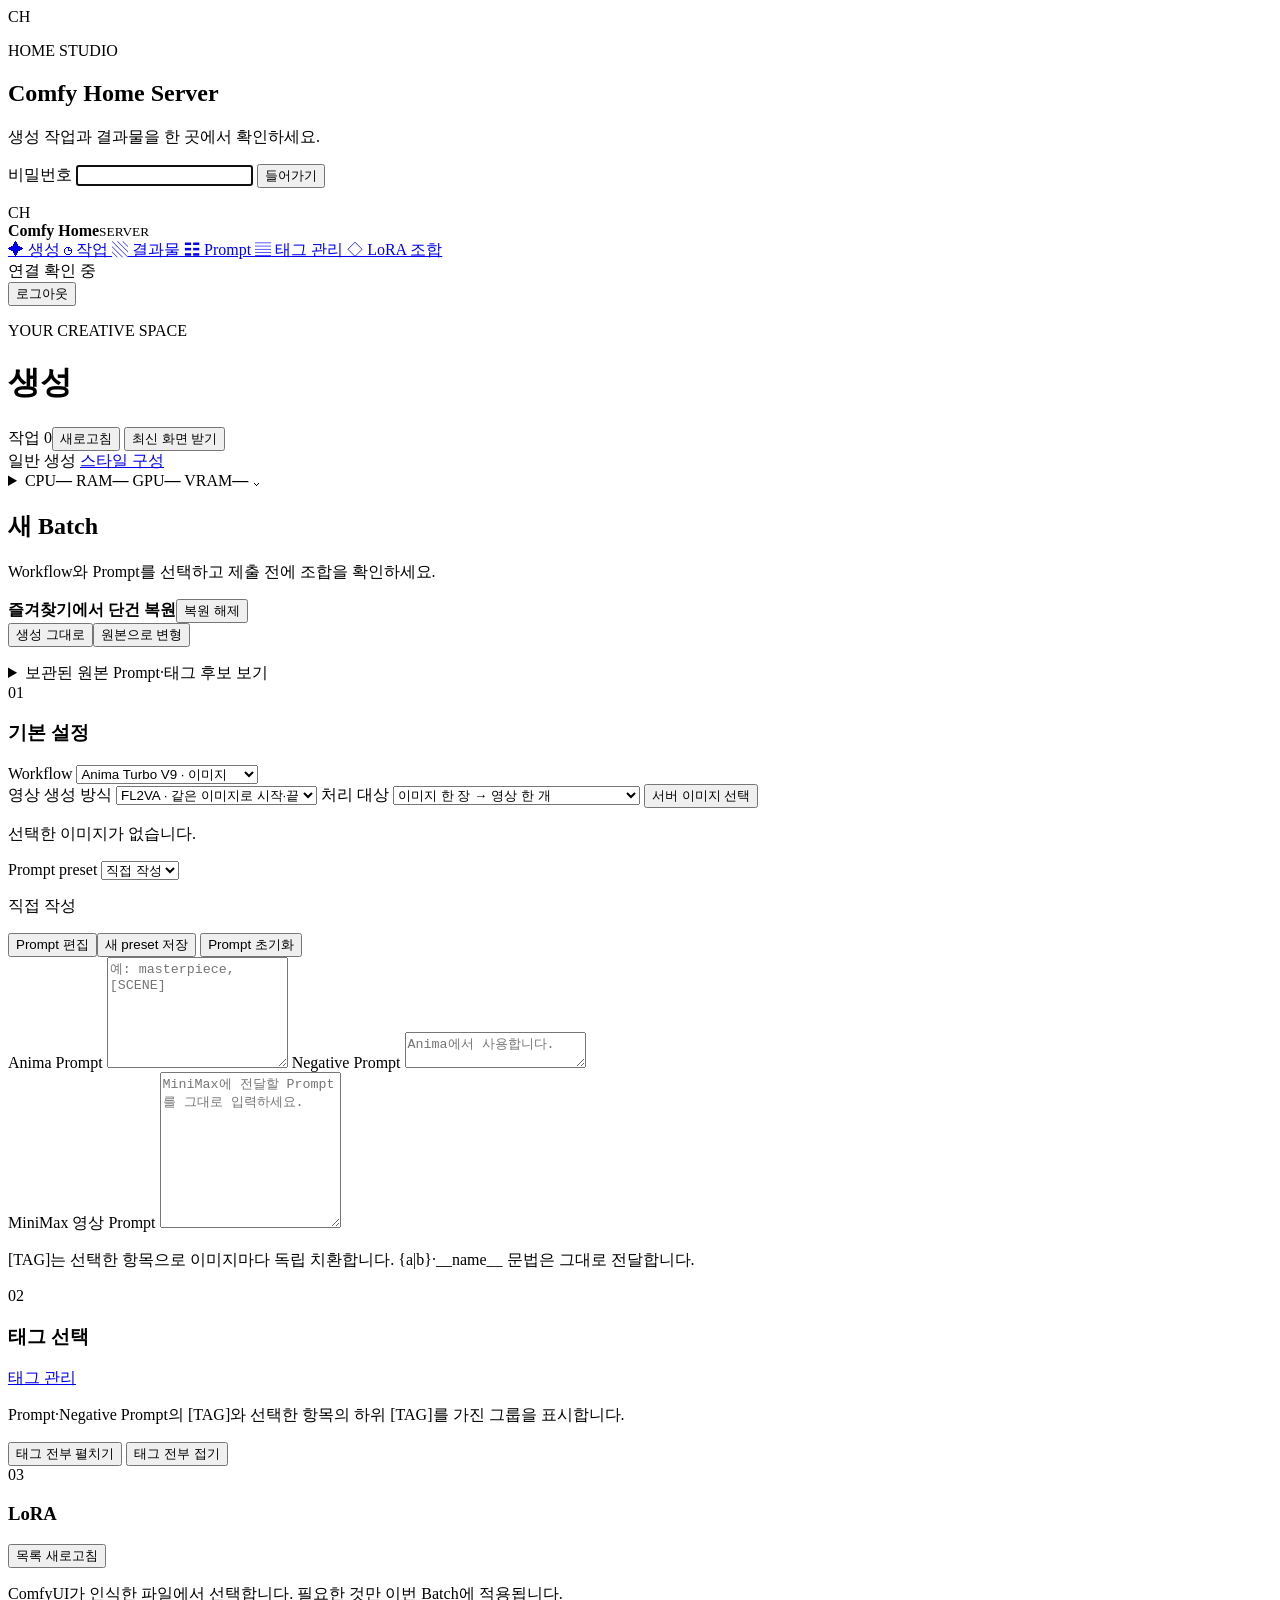
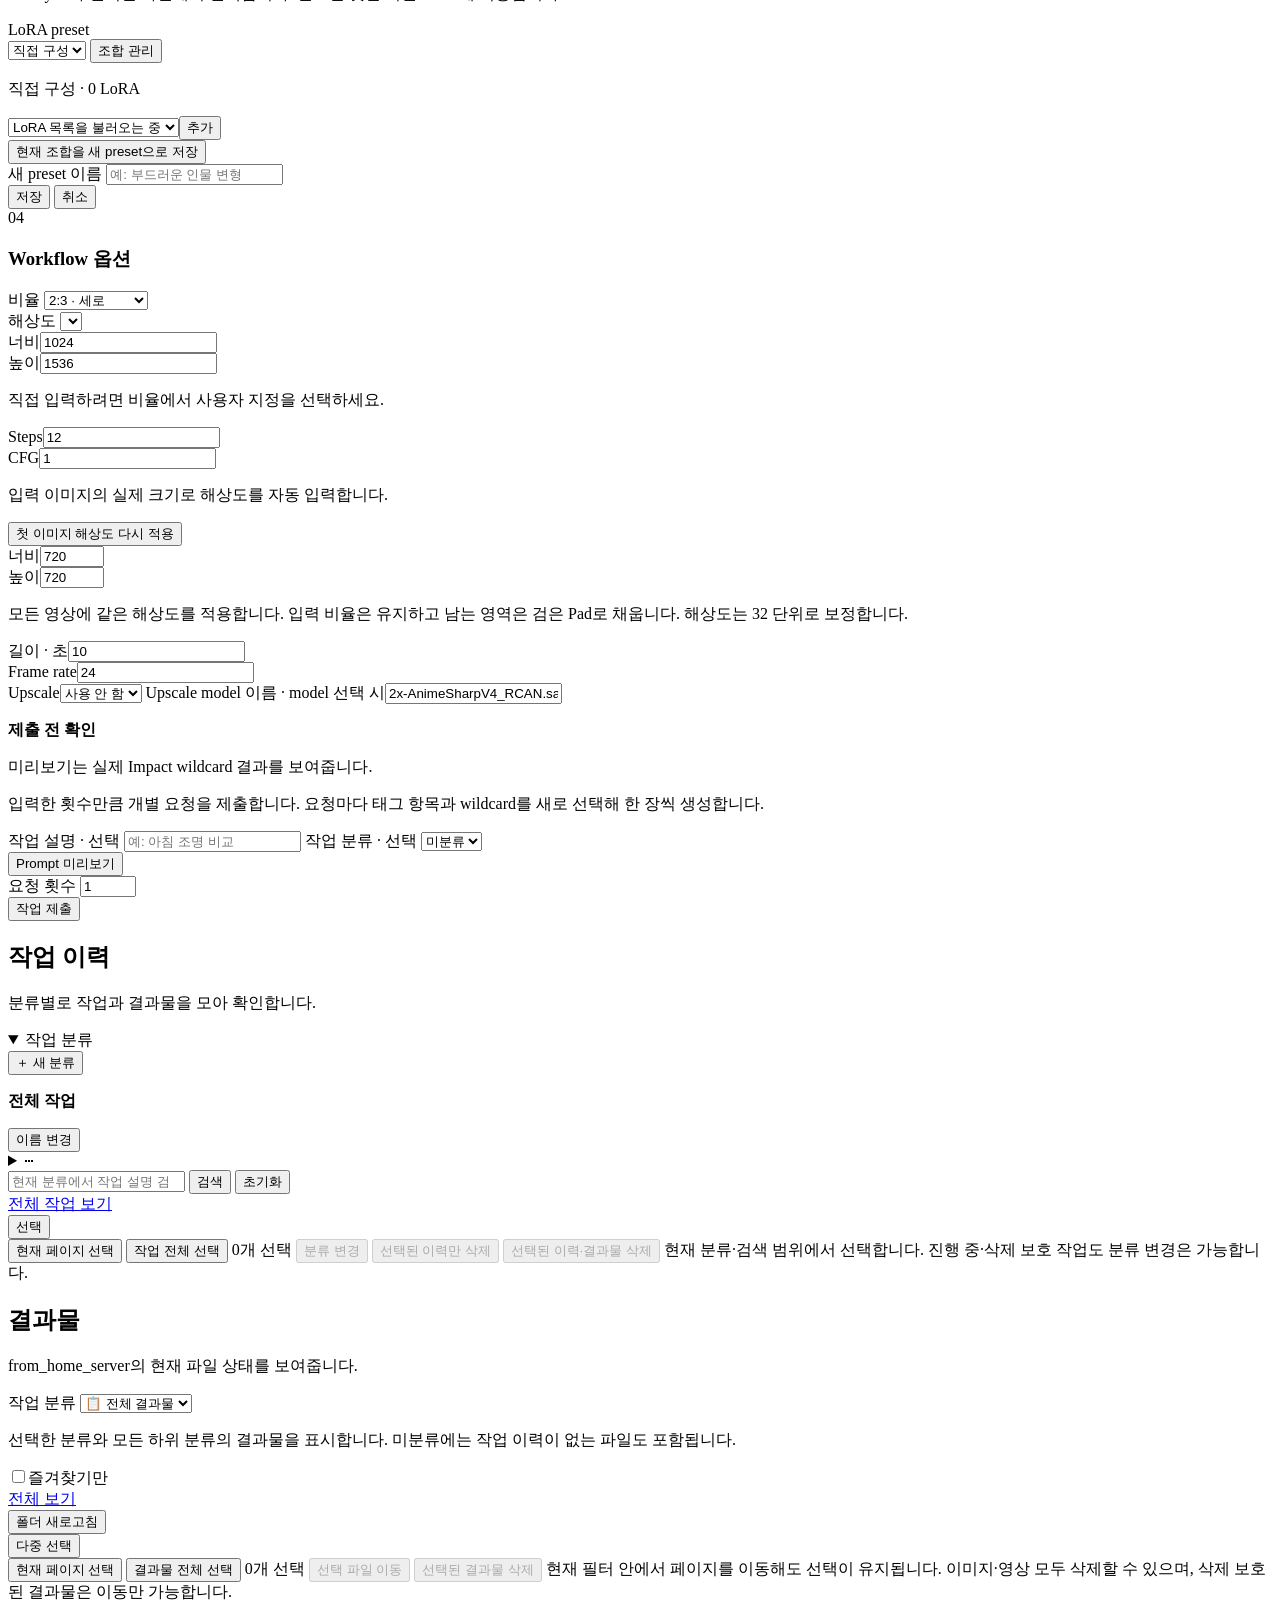
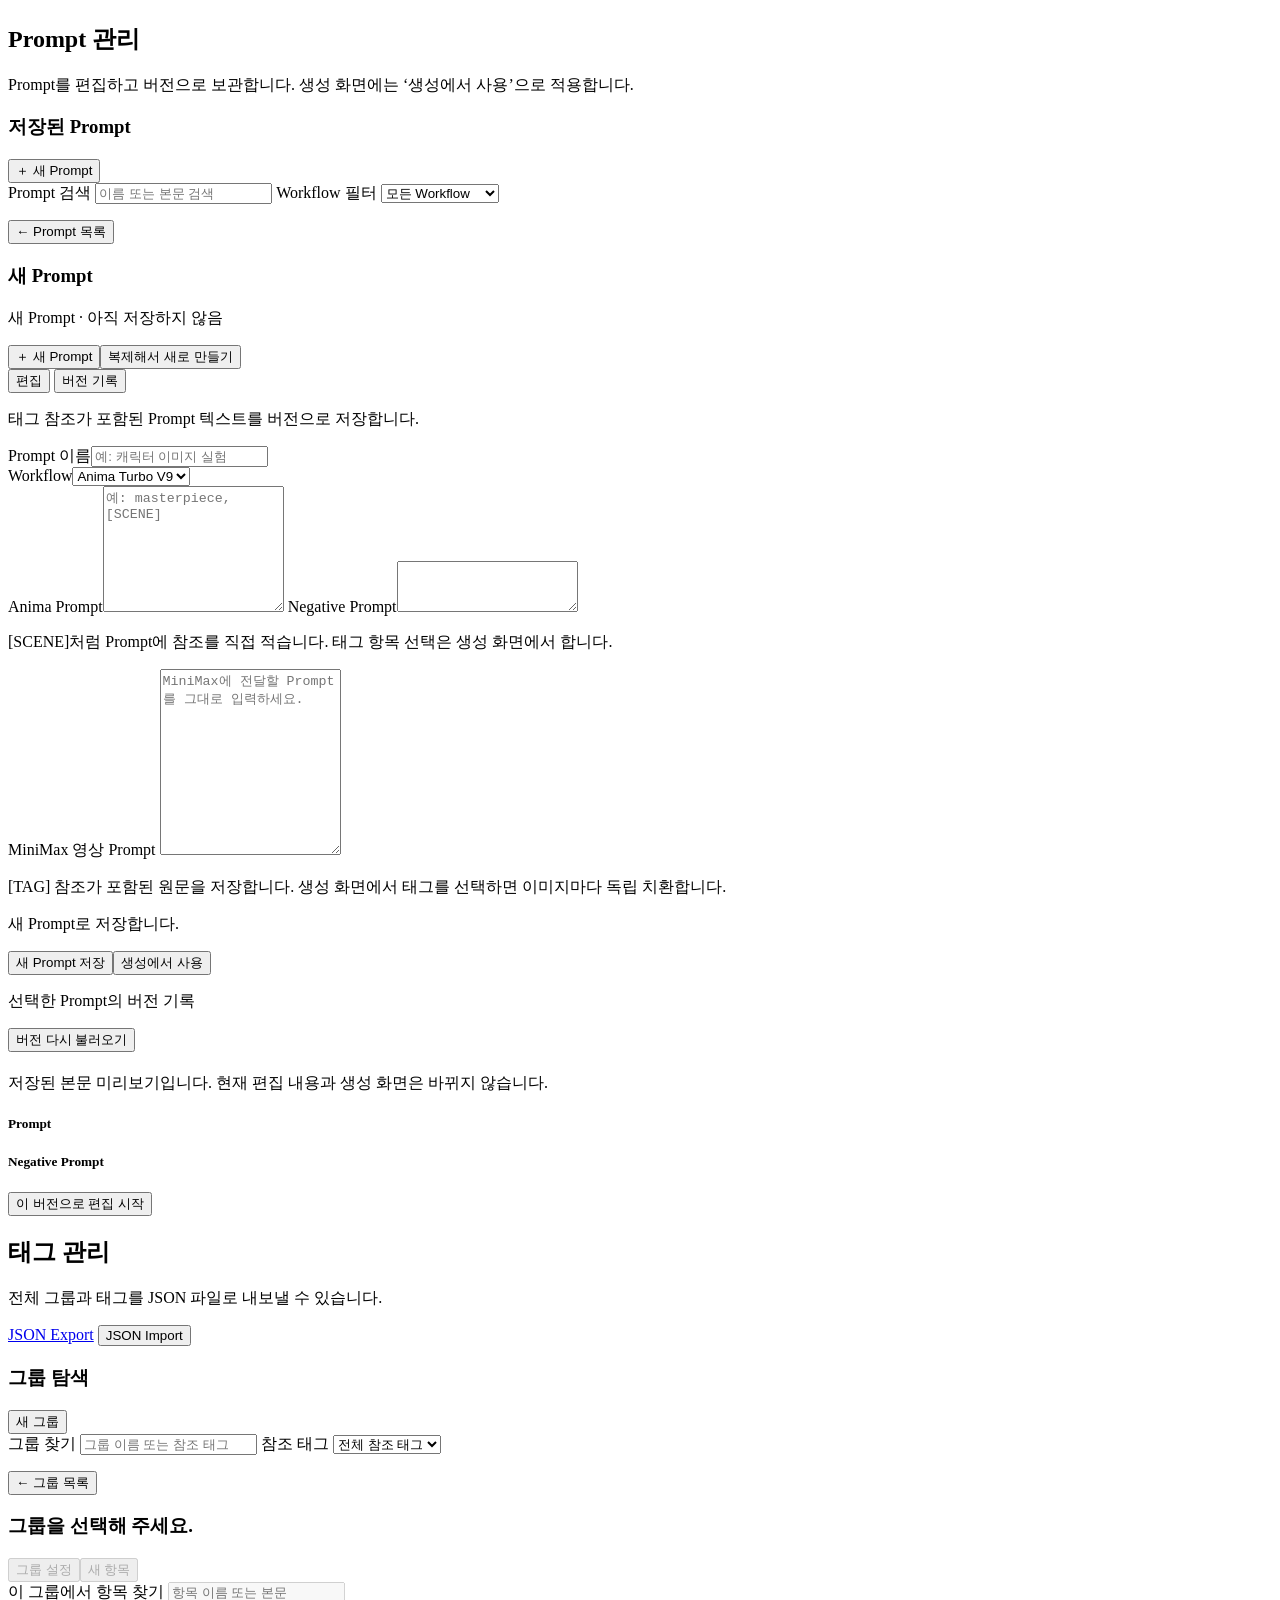
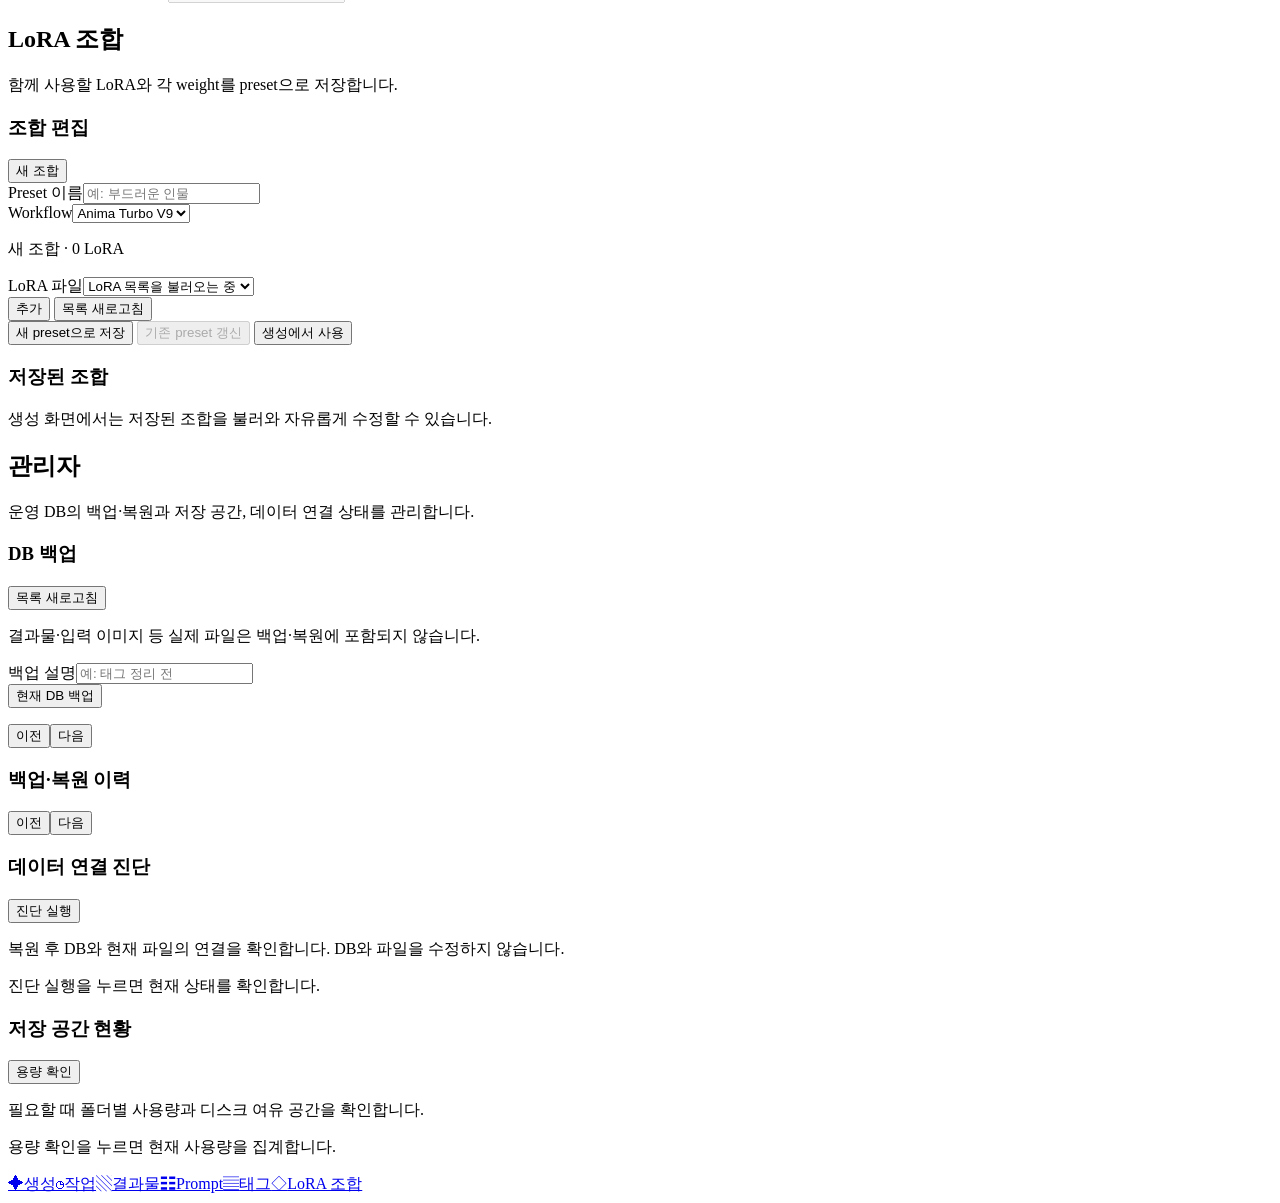
==== commit 9298c153: "Persist Fresh Style Lab projects and evaluation snapshots" ====
--- a/web/index.html
+++ b/web/index.html
@@ -6,6 +6,7 @@
     <title>Comfy Home Server</title>
     <link rel="icon" type="image/svg+xml" sizes="any" href="/favicon.svg" />
     <link rel="stylesheet" href="/app.css" />
+    <script src="/workflow-options.js" defer></script>
     <script src="/app.js" defer></script>
   </head>
   <body>
@@ -77,7 +78,7 @@
         </header>
         <nav class="workspace-switch" aria-label="작업 공간">
           <span aria-current="page">일반 생성</span>
-          <a href="/style-preview" data-workspace-style title="현재 창에서 스타일 구성 목업으로 전환합니다.">스타일 구성 <small>Phase 0</small></a>
+          <a href="/style" data-workspace-style title="현재 창에서 스타일 구성으로 전환합니다.">스타일 구성</a>
         </nav>
         <details id="system-resources" class="system-resources">
           <summary aria-label="서버 자원 상태 상세 보기">
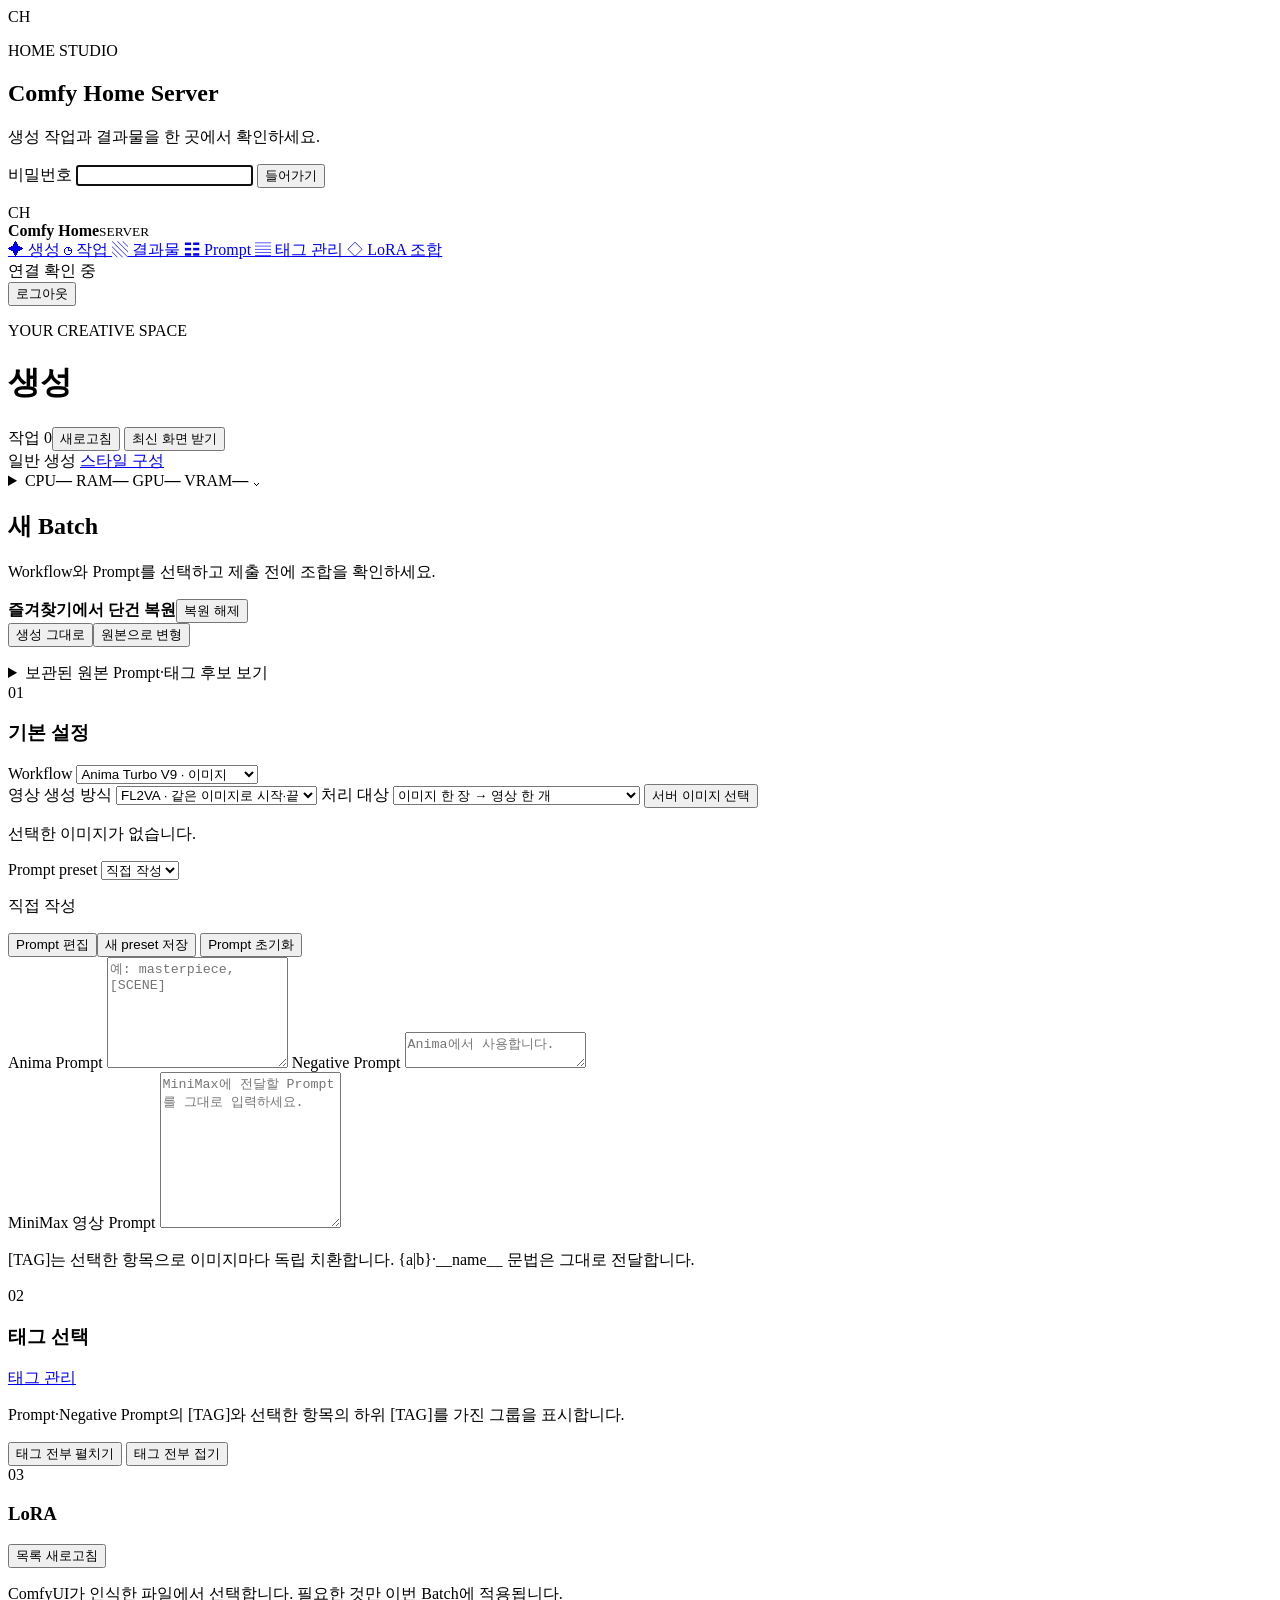
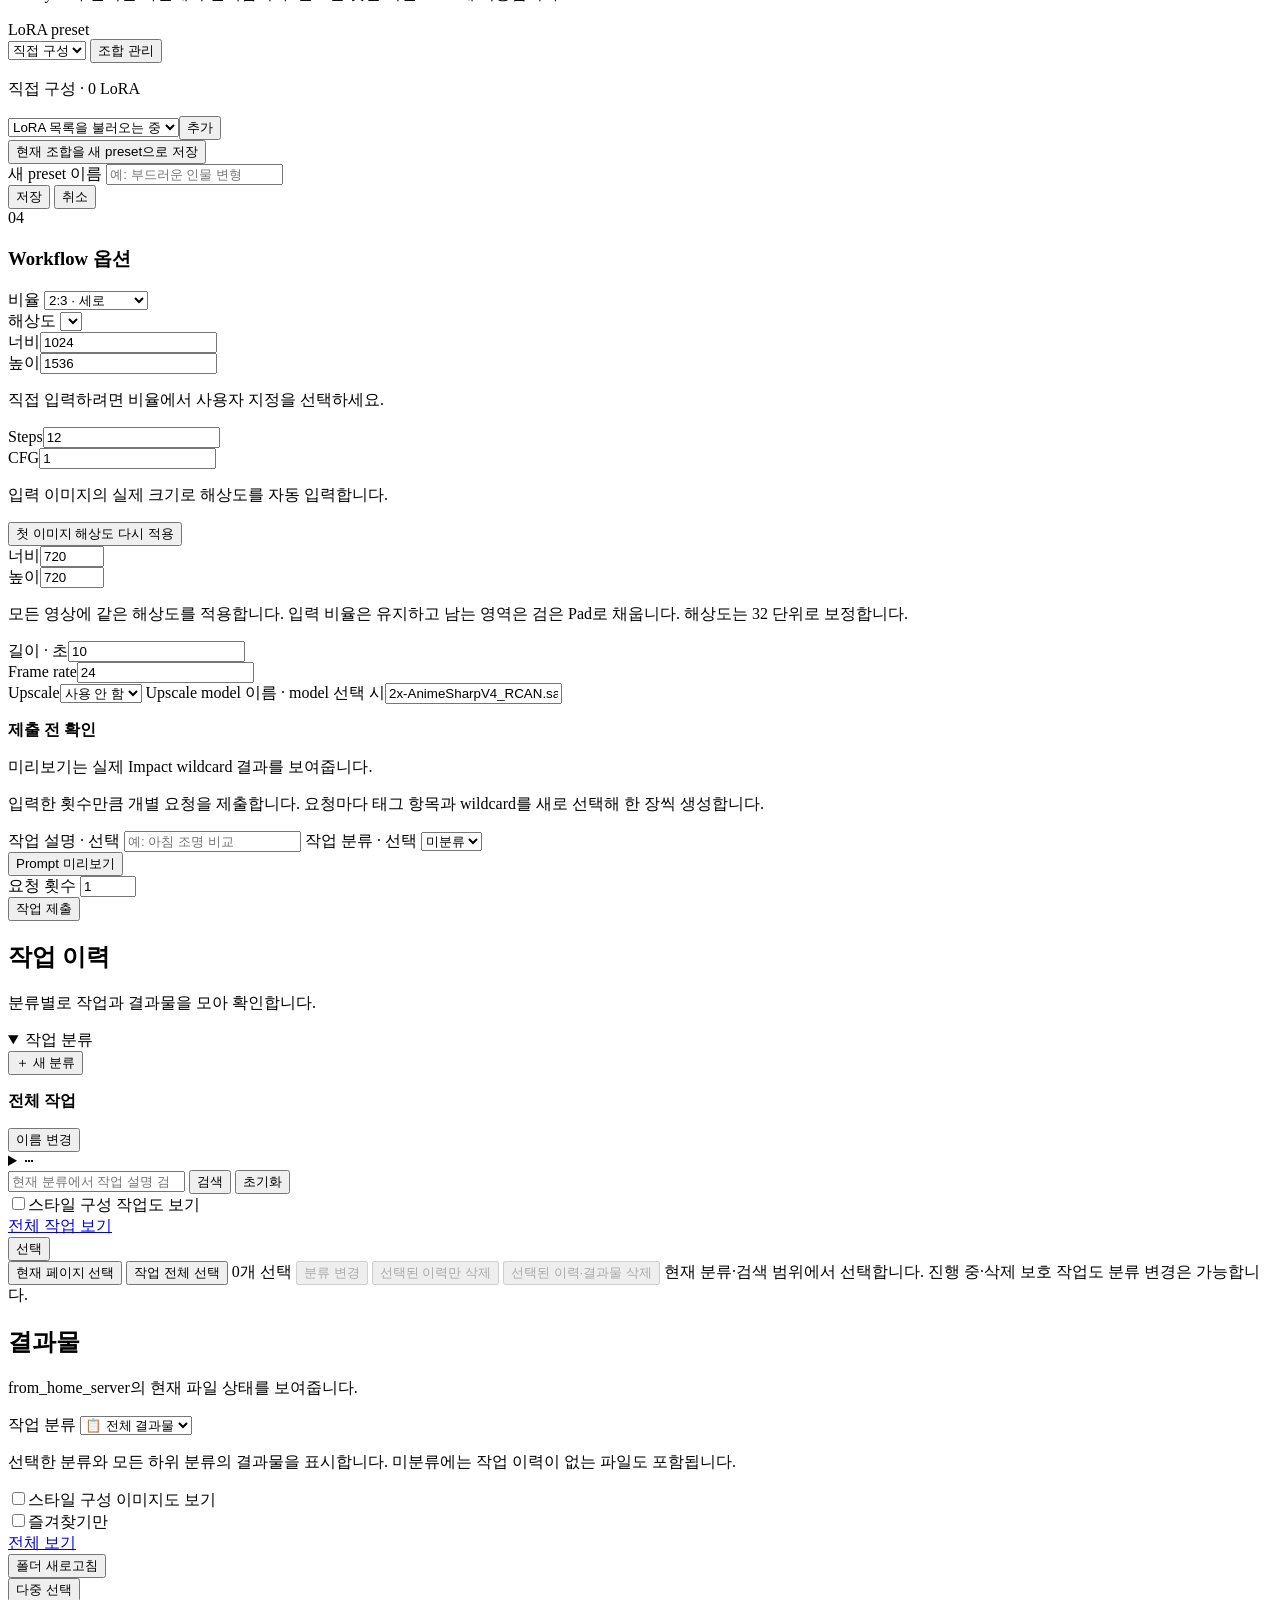
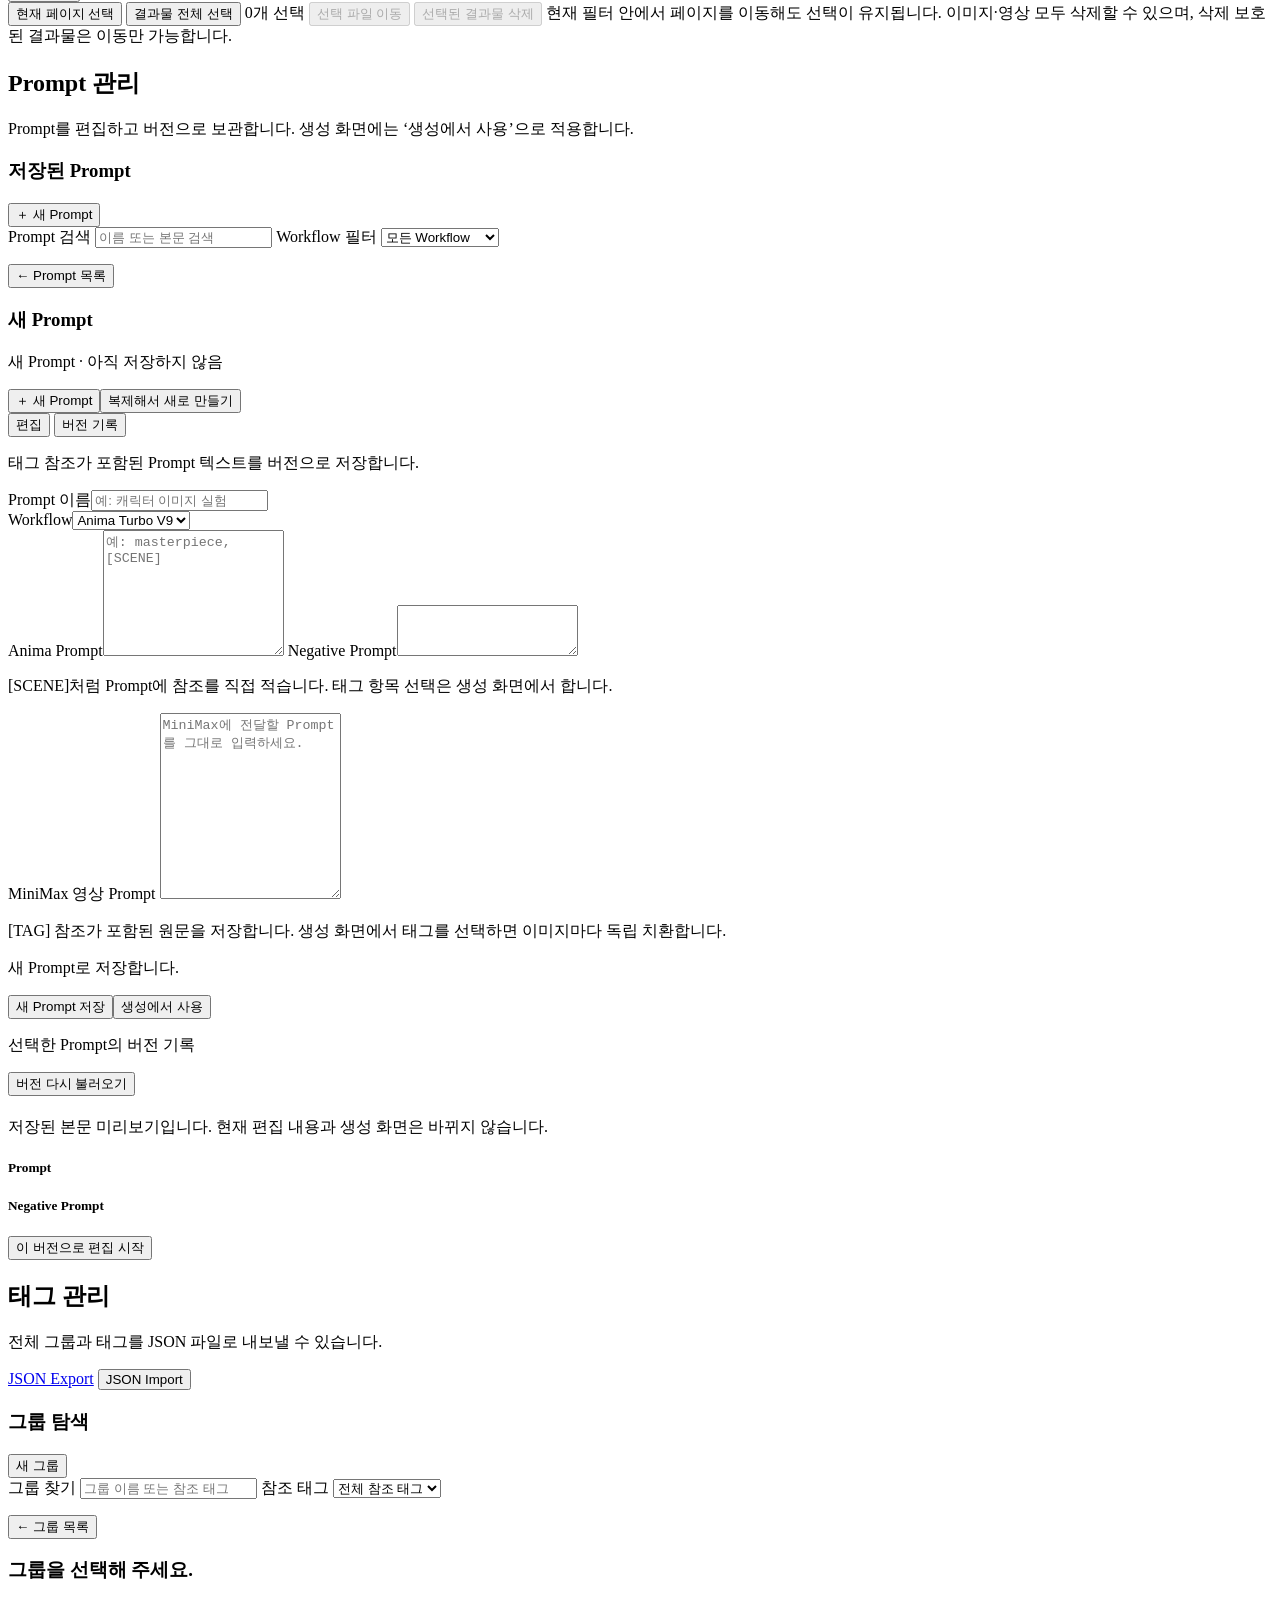
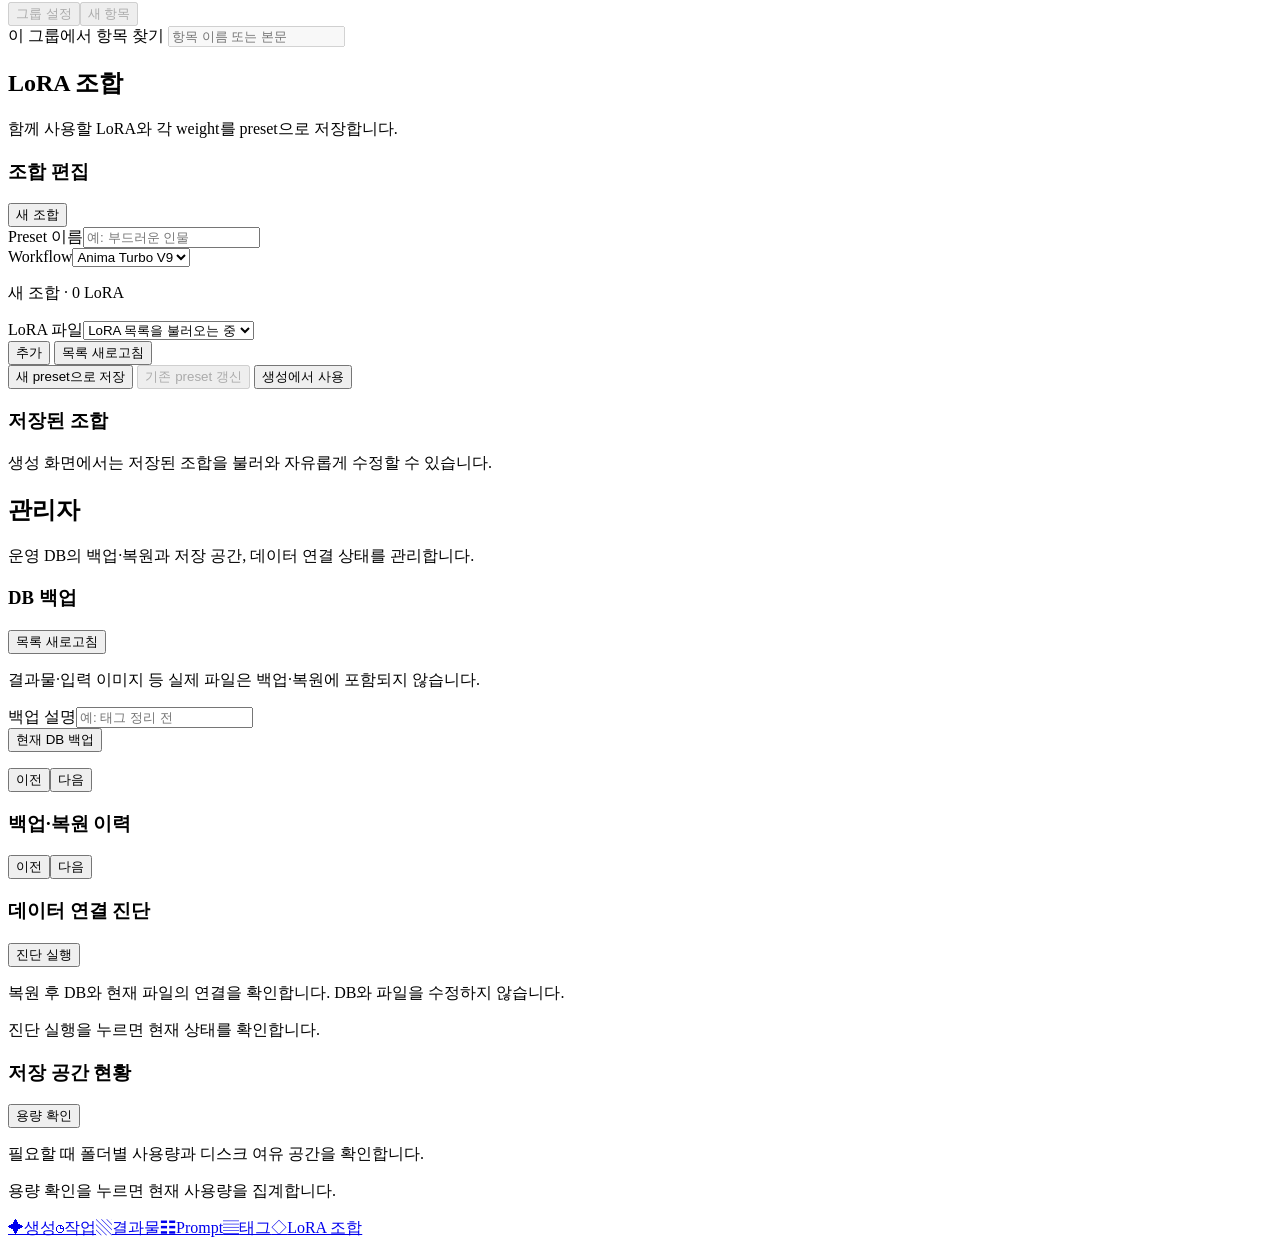
==== commit 62e6e7a6: "Connect project style generation and isolate managed outputs" ====
--- a/web/index.html
+++ b/web/index.html
@@ -386,6 +386,7 @@
                 <button class="button subtle small" type="submit">검색</button>
                 <button id="clear-jobs-search" class="button subtle small hidden" type="button">초기화</button>
               </form>
+          <label class="preview-original-toggle"><input id="include-style-jobs" type="checkbox" /><span>스타일 구성 작업도 보기</span></label>
           <div id="jobs-filter" class="toolbar hidden">
             <span id="jobs-filter-label" class="hint"></span>
             <a id="clear-jobs-filter" class="button subtle small" data-navigation href="?view=jobs&amp;page=1">전체 작업 보기</a>
@@ -424,6 +425,7 @@
             </select>
             <p id="output-job-folder-description" class="hint">선택한 분류와 모든 하위 분류의 결과물을 표시합니다. 미분류에는 작업 이력이 없는 파일도 포함됩니다.</p>
           </div>
+          <label class="preview-original-toggle"><input id="include-style-outputs" type="checkbox" /><span>스타일 구성 이미지도 보기</span></label>
           <div class="output-favorite-toolbar"><label class="preview-original-toggle"><input id="outputs-favorites-only" type="checkbox" role="switch" /><span>즐겨찾기만</span></label></div>
           <div class="toolbar">
             <div class="inline-actions">
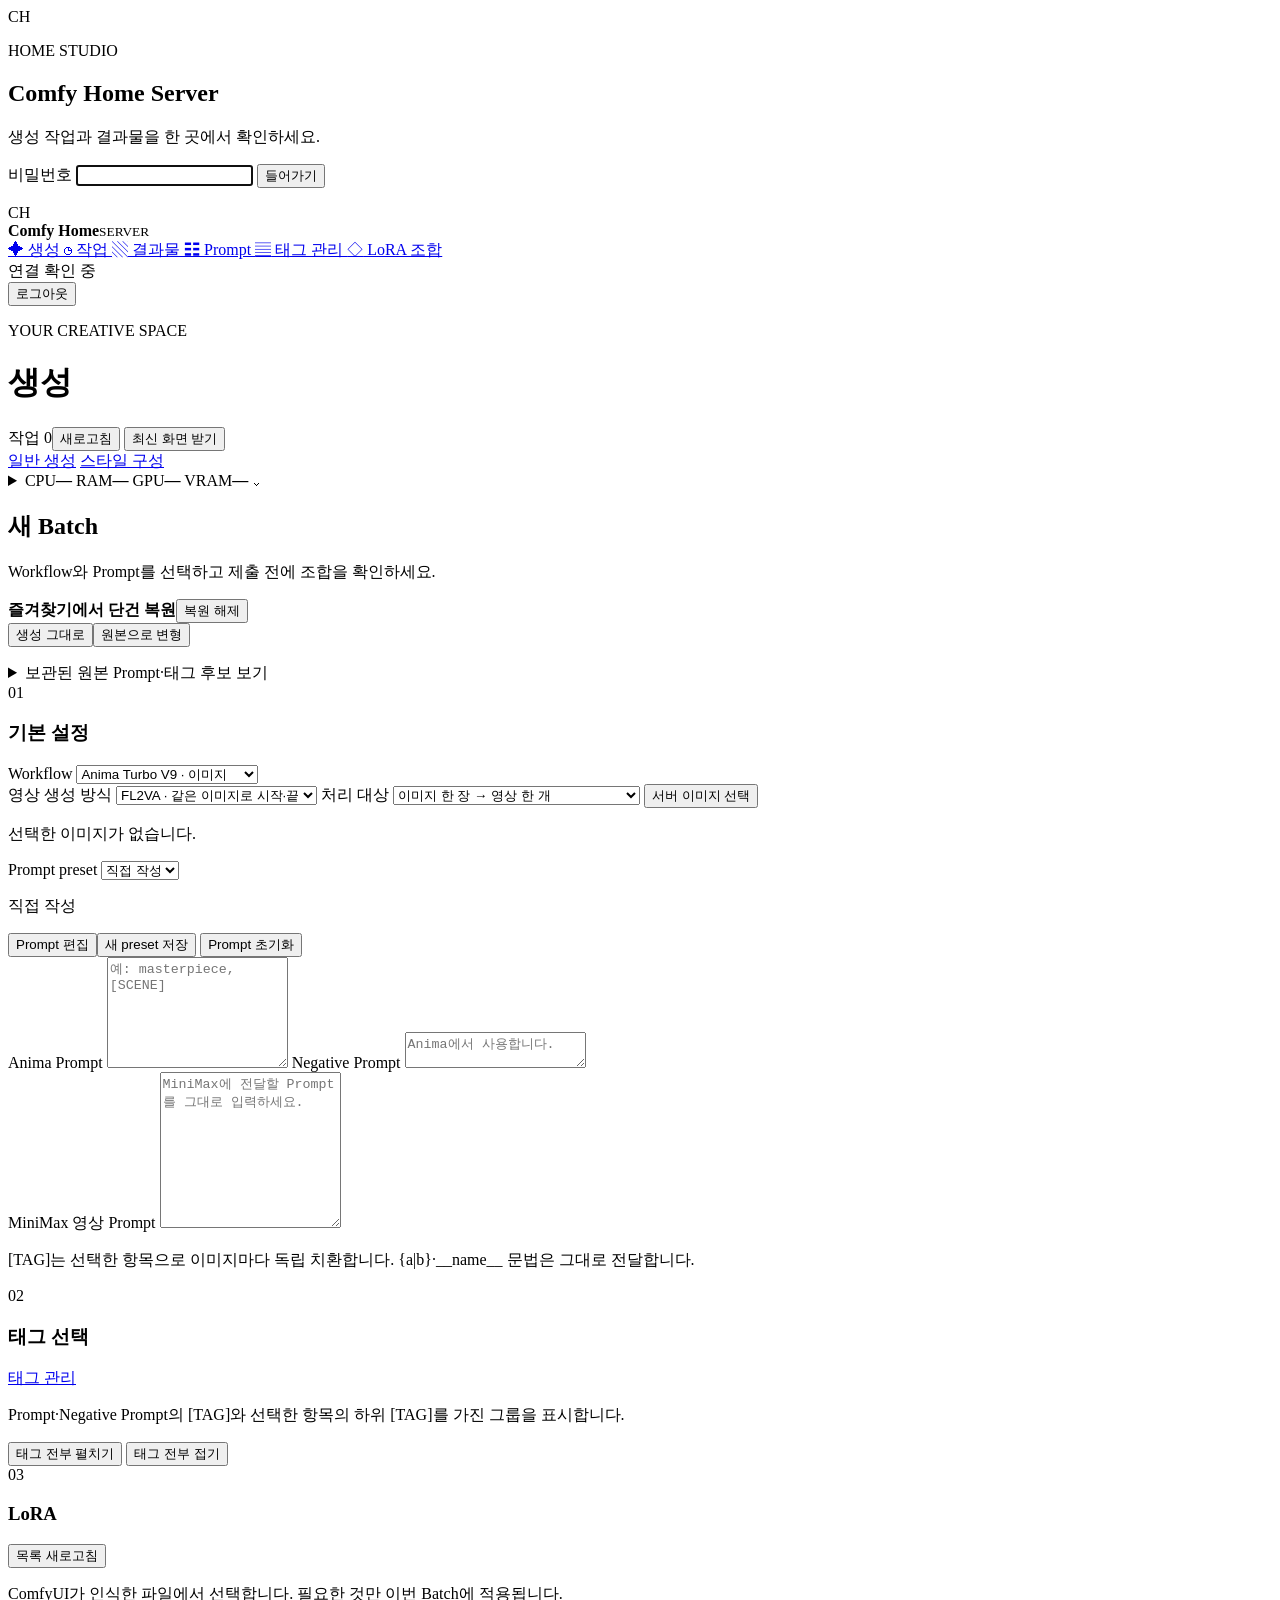
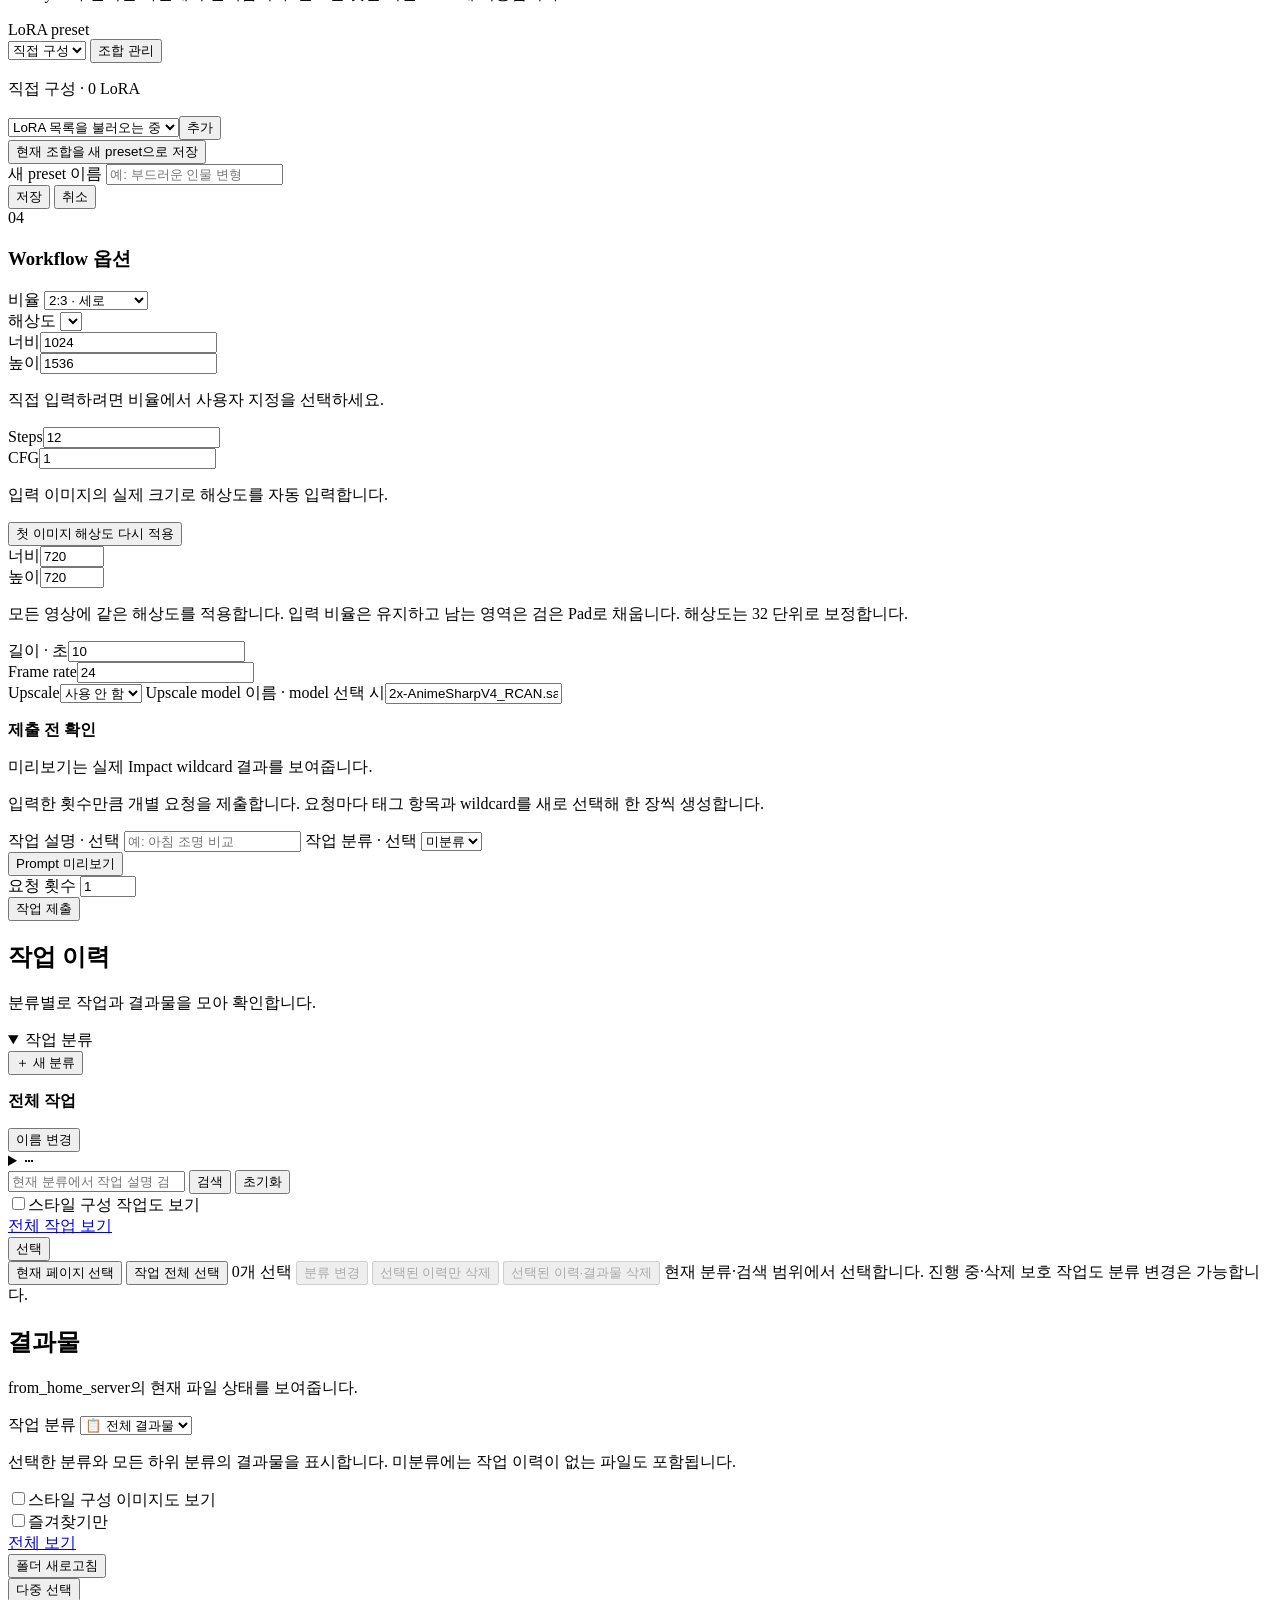
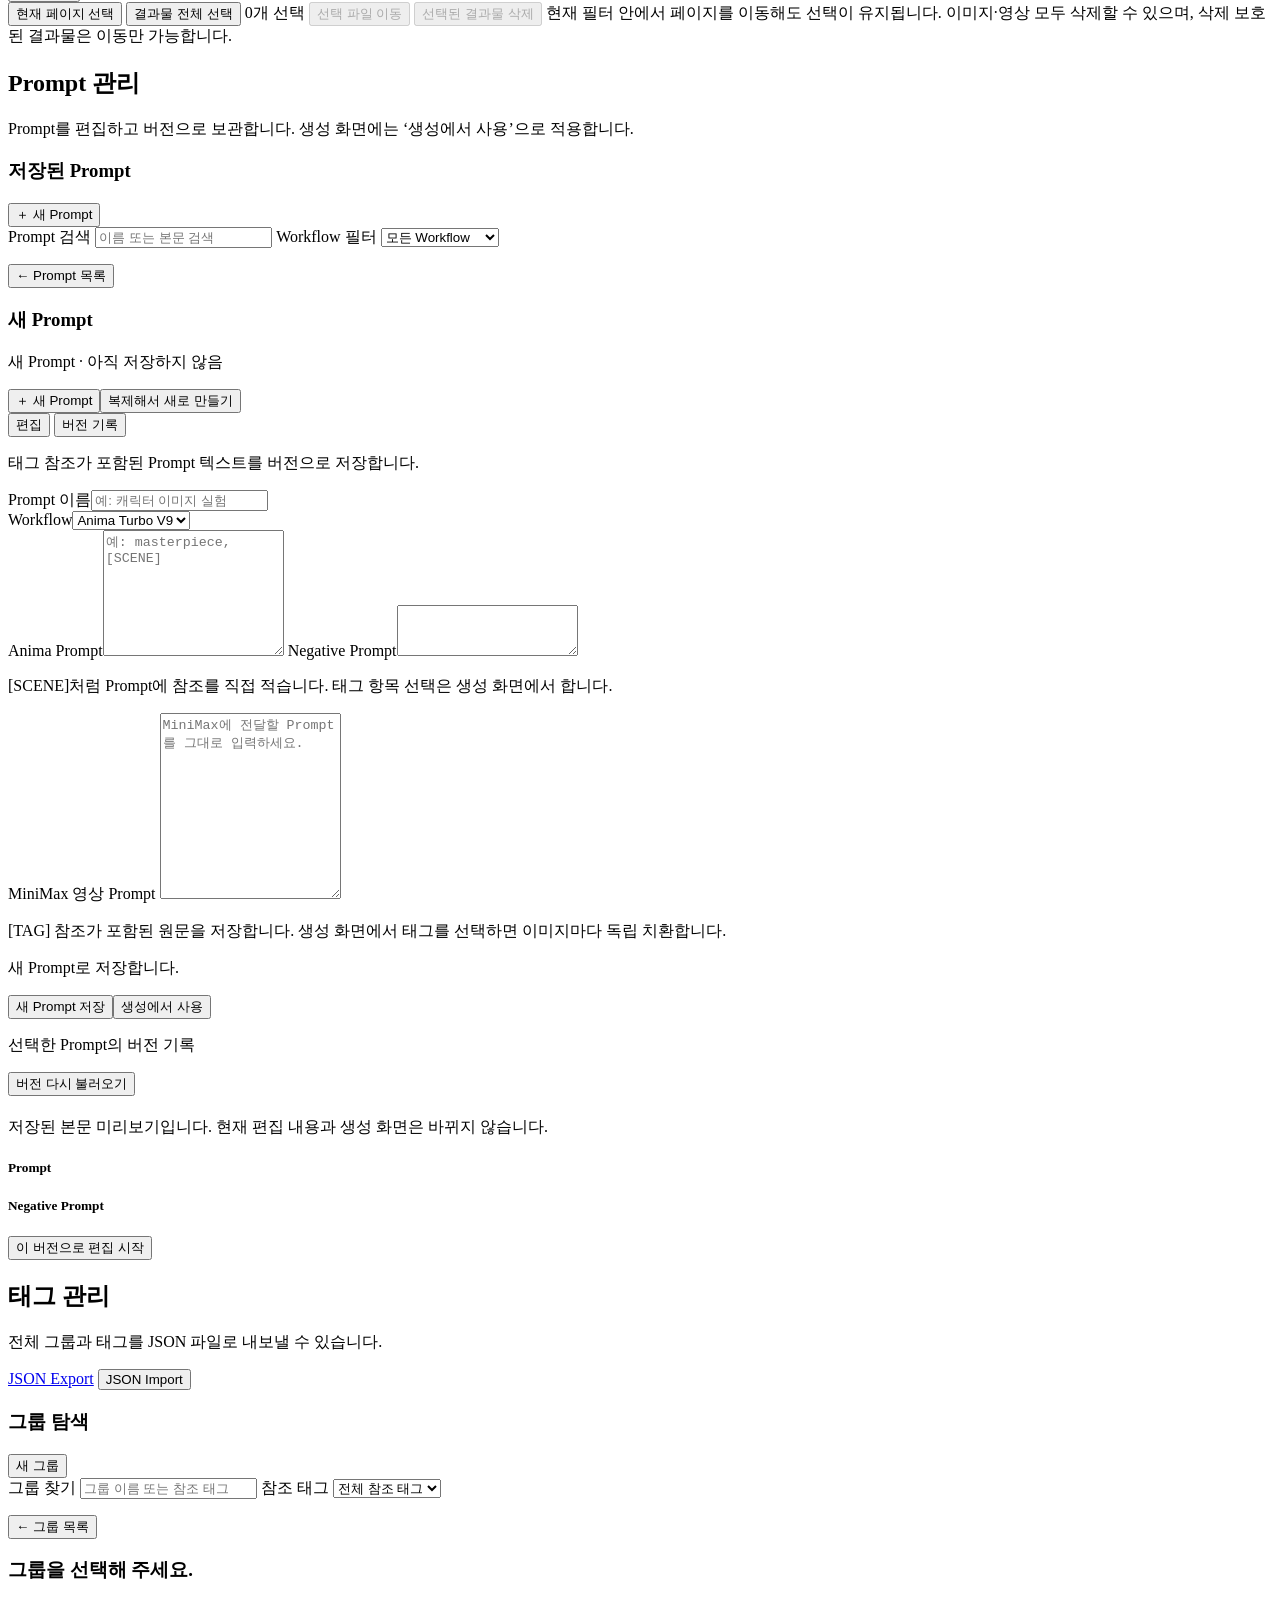
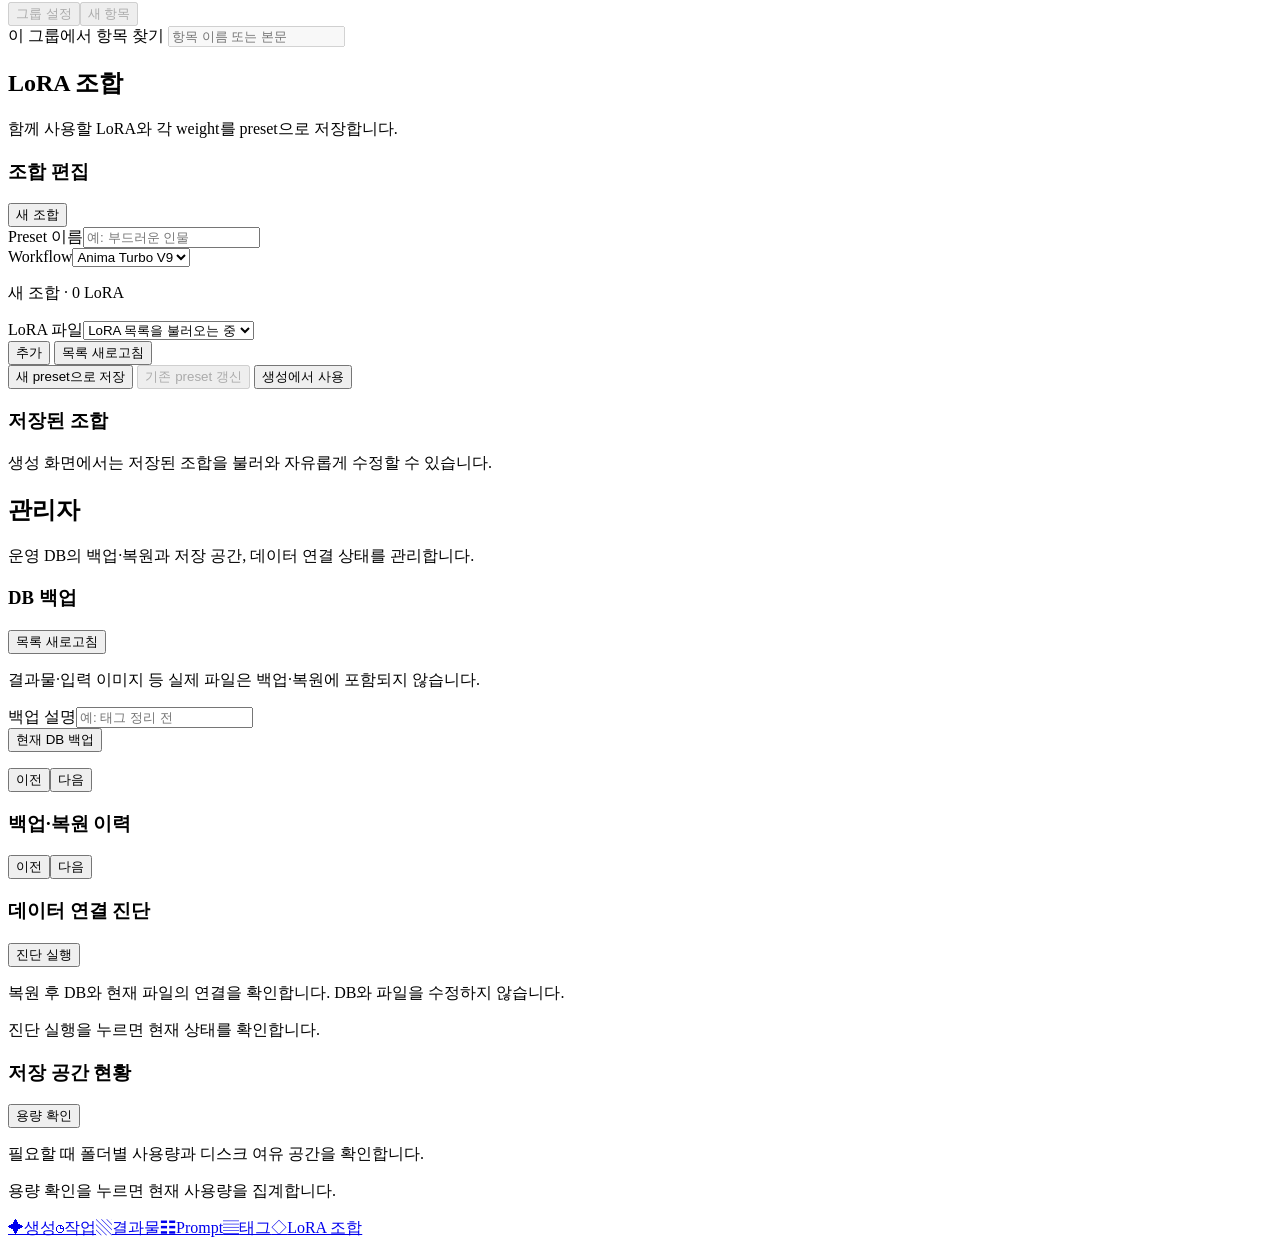
==== commit c18a1282: "Unify generation and style workspace navigation and login" ====
--- a/web/index.html
+++ b/web/index.html
@@ -6,7 +6,10 @@
     <title>Comfy Home Server</title>
     <link rel="icon" type="image/svg+xml" sizes="any" href="/favicon.svg" />
     <link rel="stylesheet" href="/app.css" />
+    <link rel="stylesheet" href="/workspace-shell.css" />
+    <script src="/workspace-shell.js" defer></script>
     <script src="/workflow-options.js" defer></script>
+    <script src="/image-preview.js" defer></script>
     <script src="/app.js" defer></script>
   </head>
   <body>
@@ -77,7 +80,7 @@
           </div>
         </header>
         <nav class="workspace-switch" aria-label="작업 공간">
-          <span aria-current="page">일반 생성</span>
+          <a href="/" aria-current="page">일반 생성</a>
           <a href="/style" data-workspace-style title="현재 창에서 스타일 구성으로 전환합니다.">스타일 구성</a>
         </nav>
         <details id="system-resources" class="system-resources">
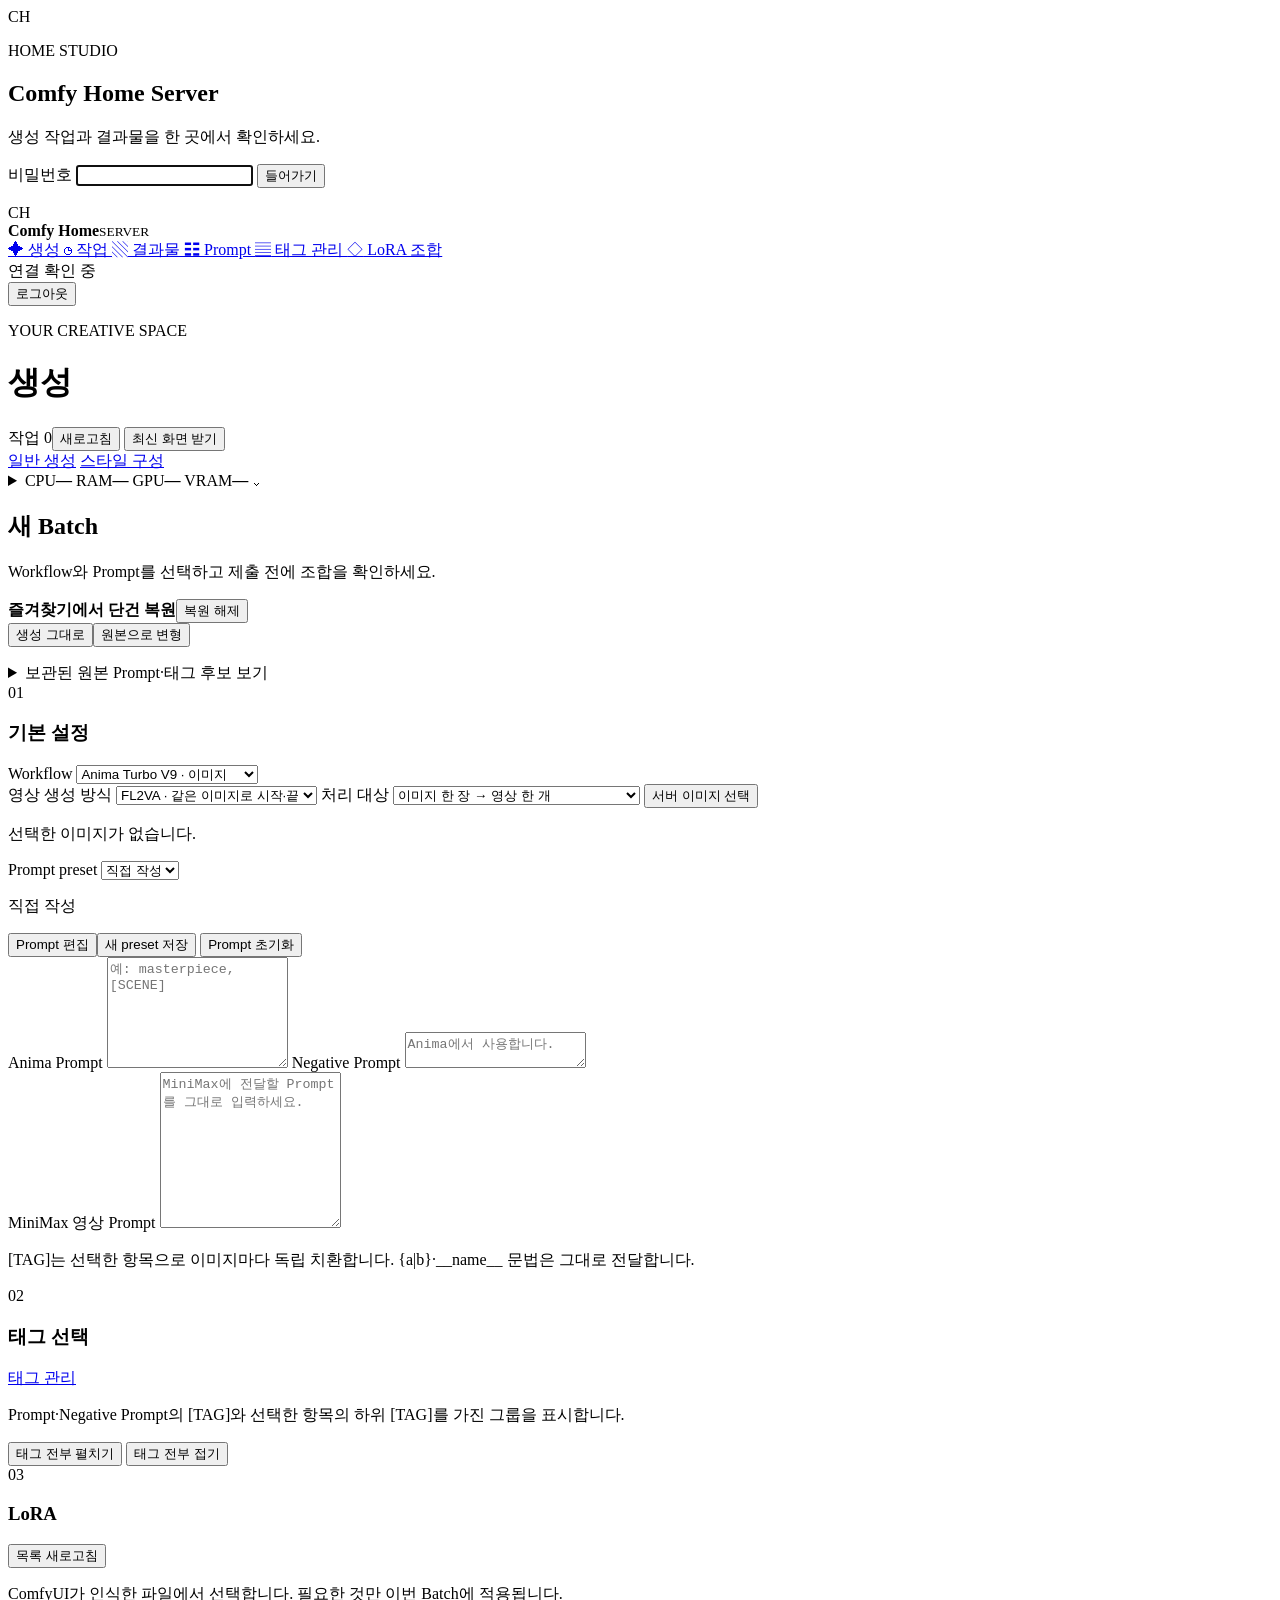
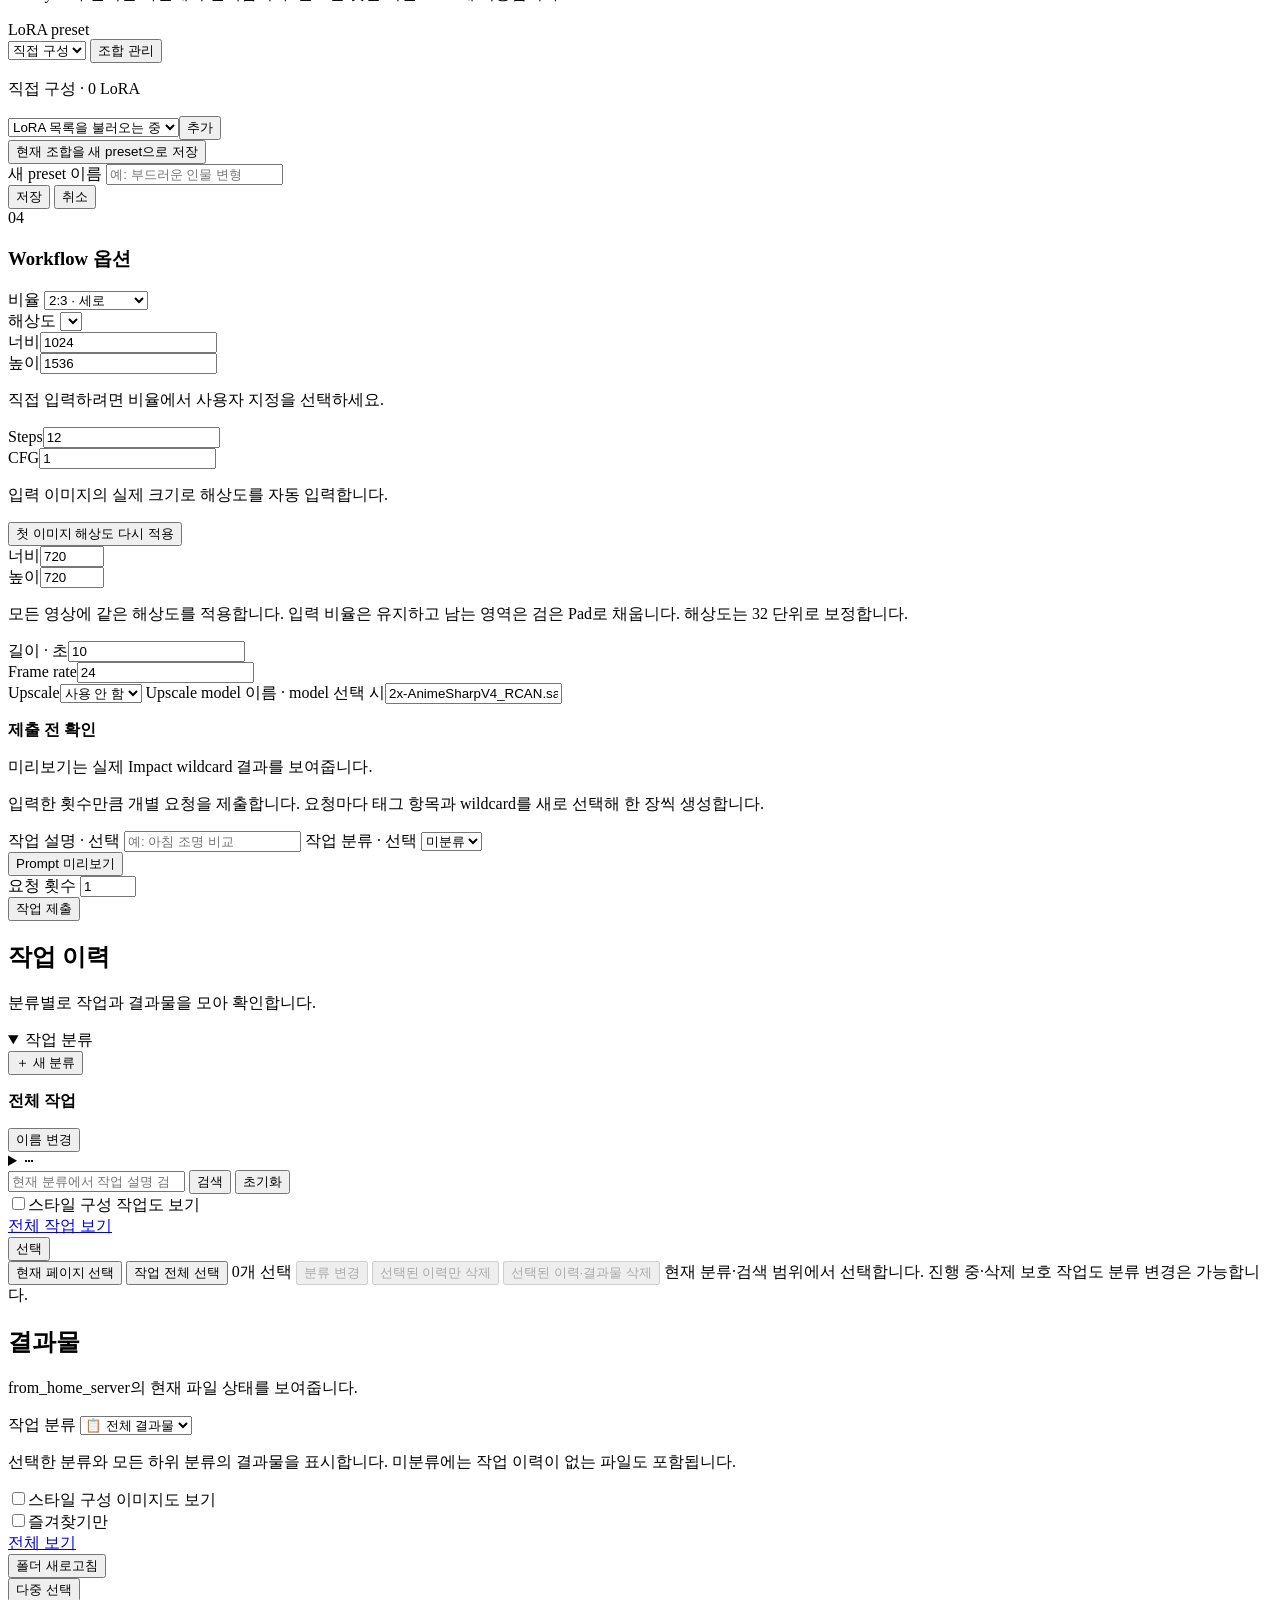
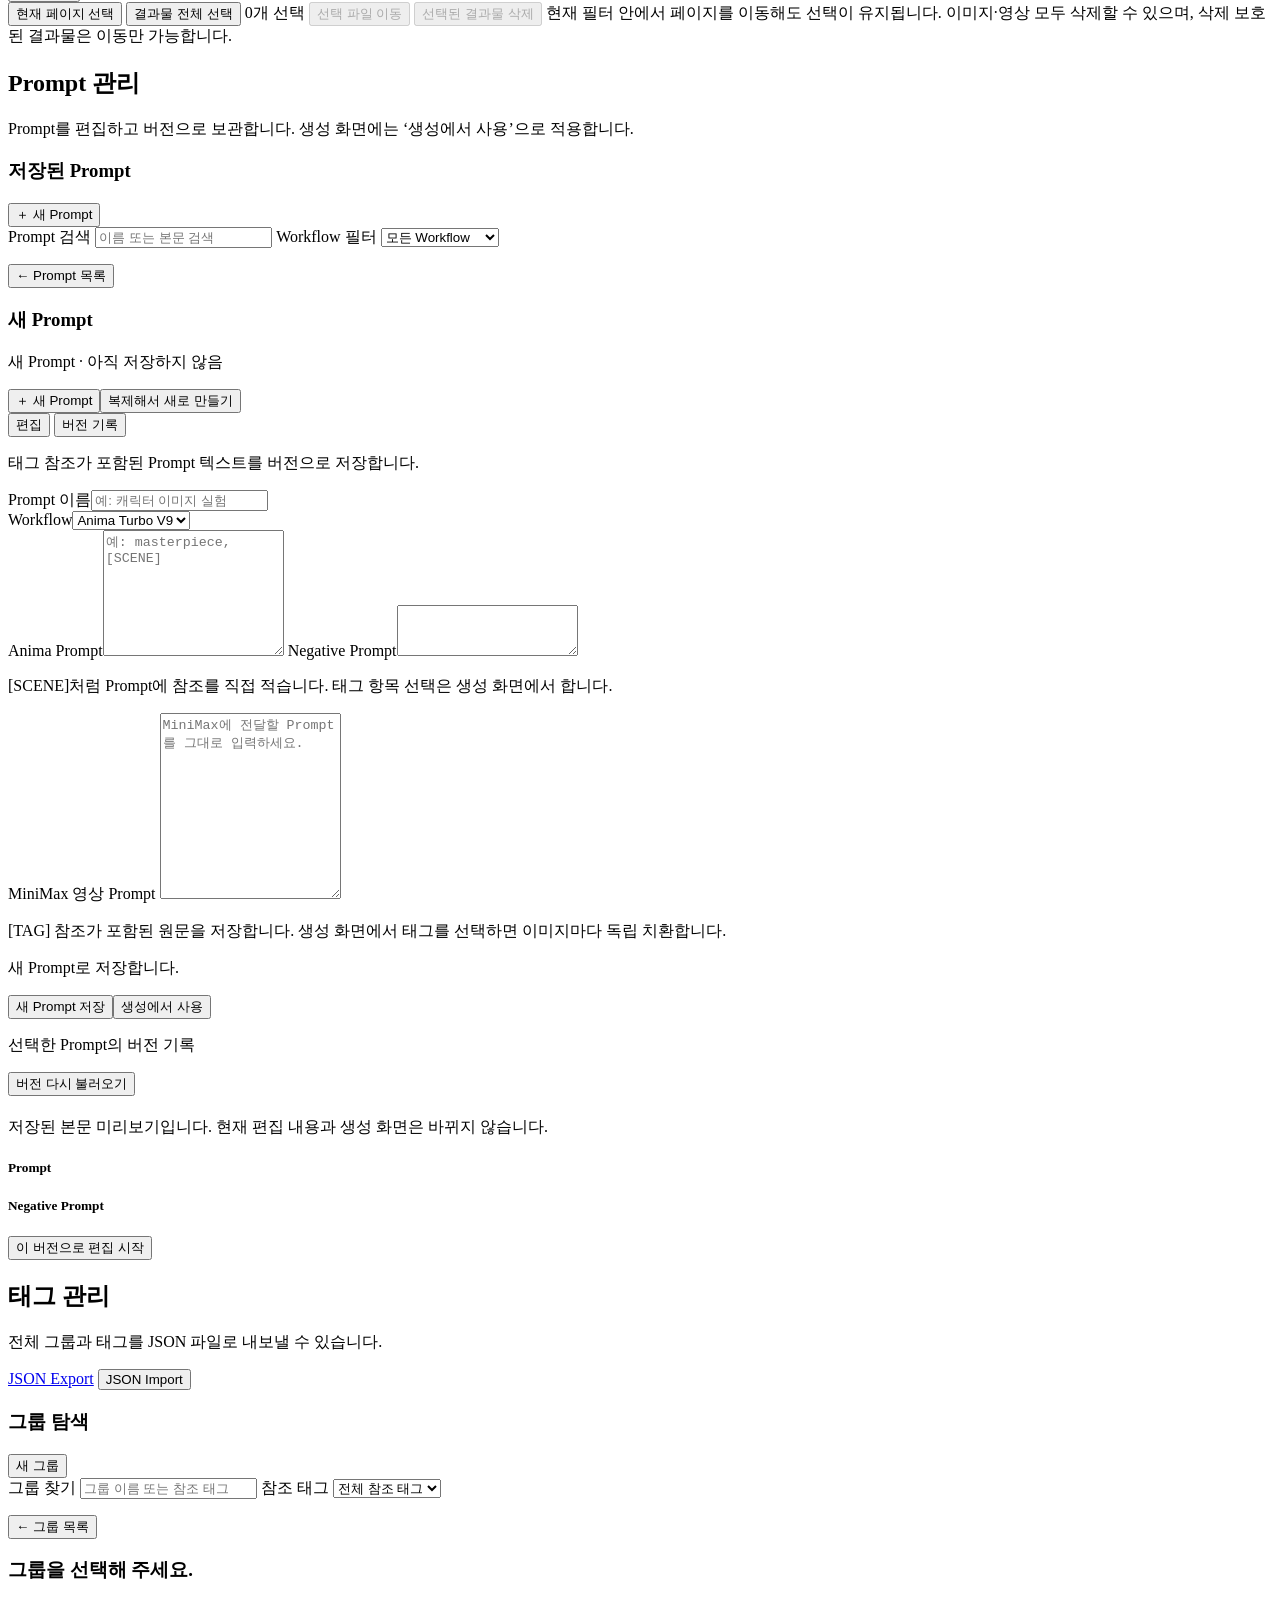
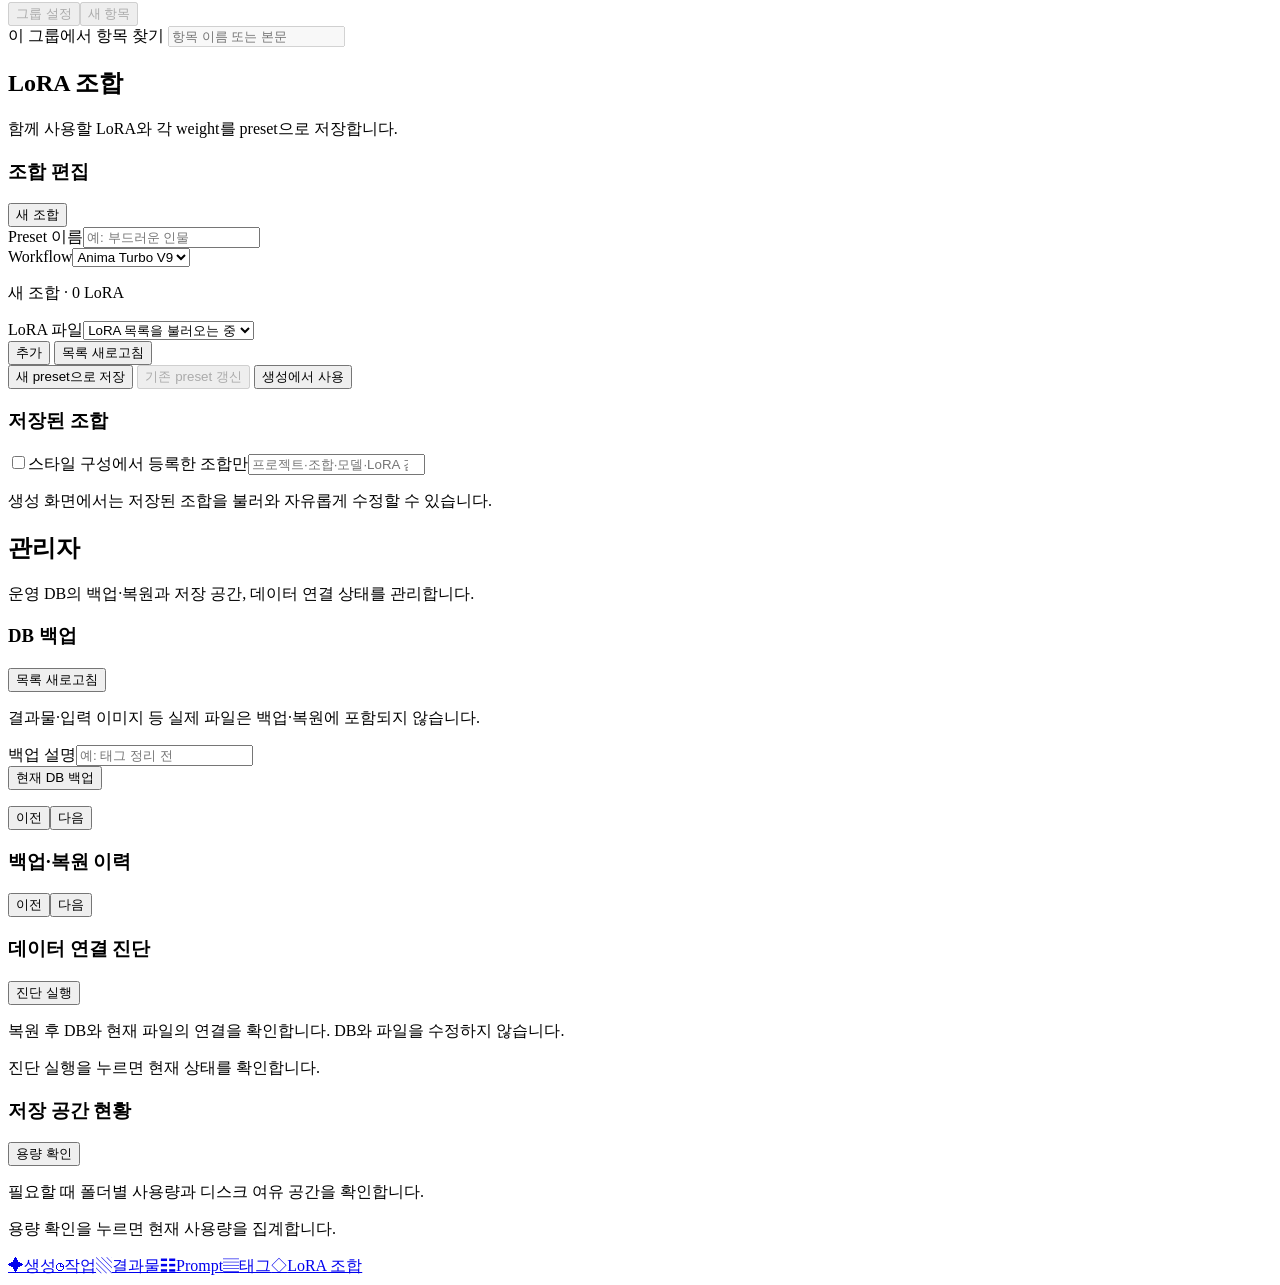
==== commit 2143476d: "Register style combinations as reusable CHS LoRA presets" ====
--- a/web/index.html
+++ b/web/index.html
@@ -581,6 +581,7 @@
               <div><label for="lora-preset-workflow">Workflow</label><select id="lora-preset-workflow"><option value="anima">Anima Turbo V9</option><option value="minimax_h3">MiniMax H3</option></select></div>
             </div>
             <p id="lora-preset-editor-status" class="hint" aria-live="polite">새 조합 · 0 LoRA</p>
+            <div id="lora-preset-style-source" class="lora-preset-style-source hidden"></div>
             <div class="field-row lora-add">
               <div class="lora-file-picker"><label for="lora-preset-available-files">LoRA 파일</label><select id="lora-preset-available-files"><option value="">LoRA 목록을 불러오는 중</option></select></div>
               <button id="add-lora-preset-entry-button" class="button subtle" type="button">추가</button>
@@ -595,6 +596,7 @@
           </div>
           <div class="panel stack lora-panel">
             <div class="panel-heading"><h3>저장된 조합</h3></div>
+            <div class="lora-preset-filters"><label class="checkbox"><input id="lora-presets-style-only" type="checkbox" />스타일 구성에서 등록한 조합만</label><input id="lora-preset-search" type="search" aria-label="LoRA 조합 검색" placeholder="프로젝트·조합·모델·LoRA 검색" /></div>
             <p class="hint">생성 화면에서는 저장된 조합을 불러와 자유롭게 수정할 수 있습니다.</p>
             <div id="lora-preset-list" class="preset-list"></div>
           </div>
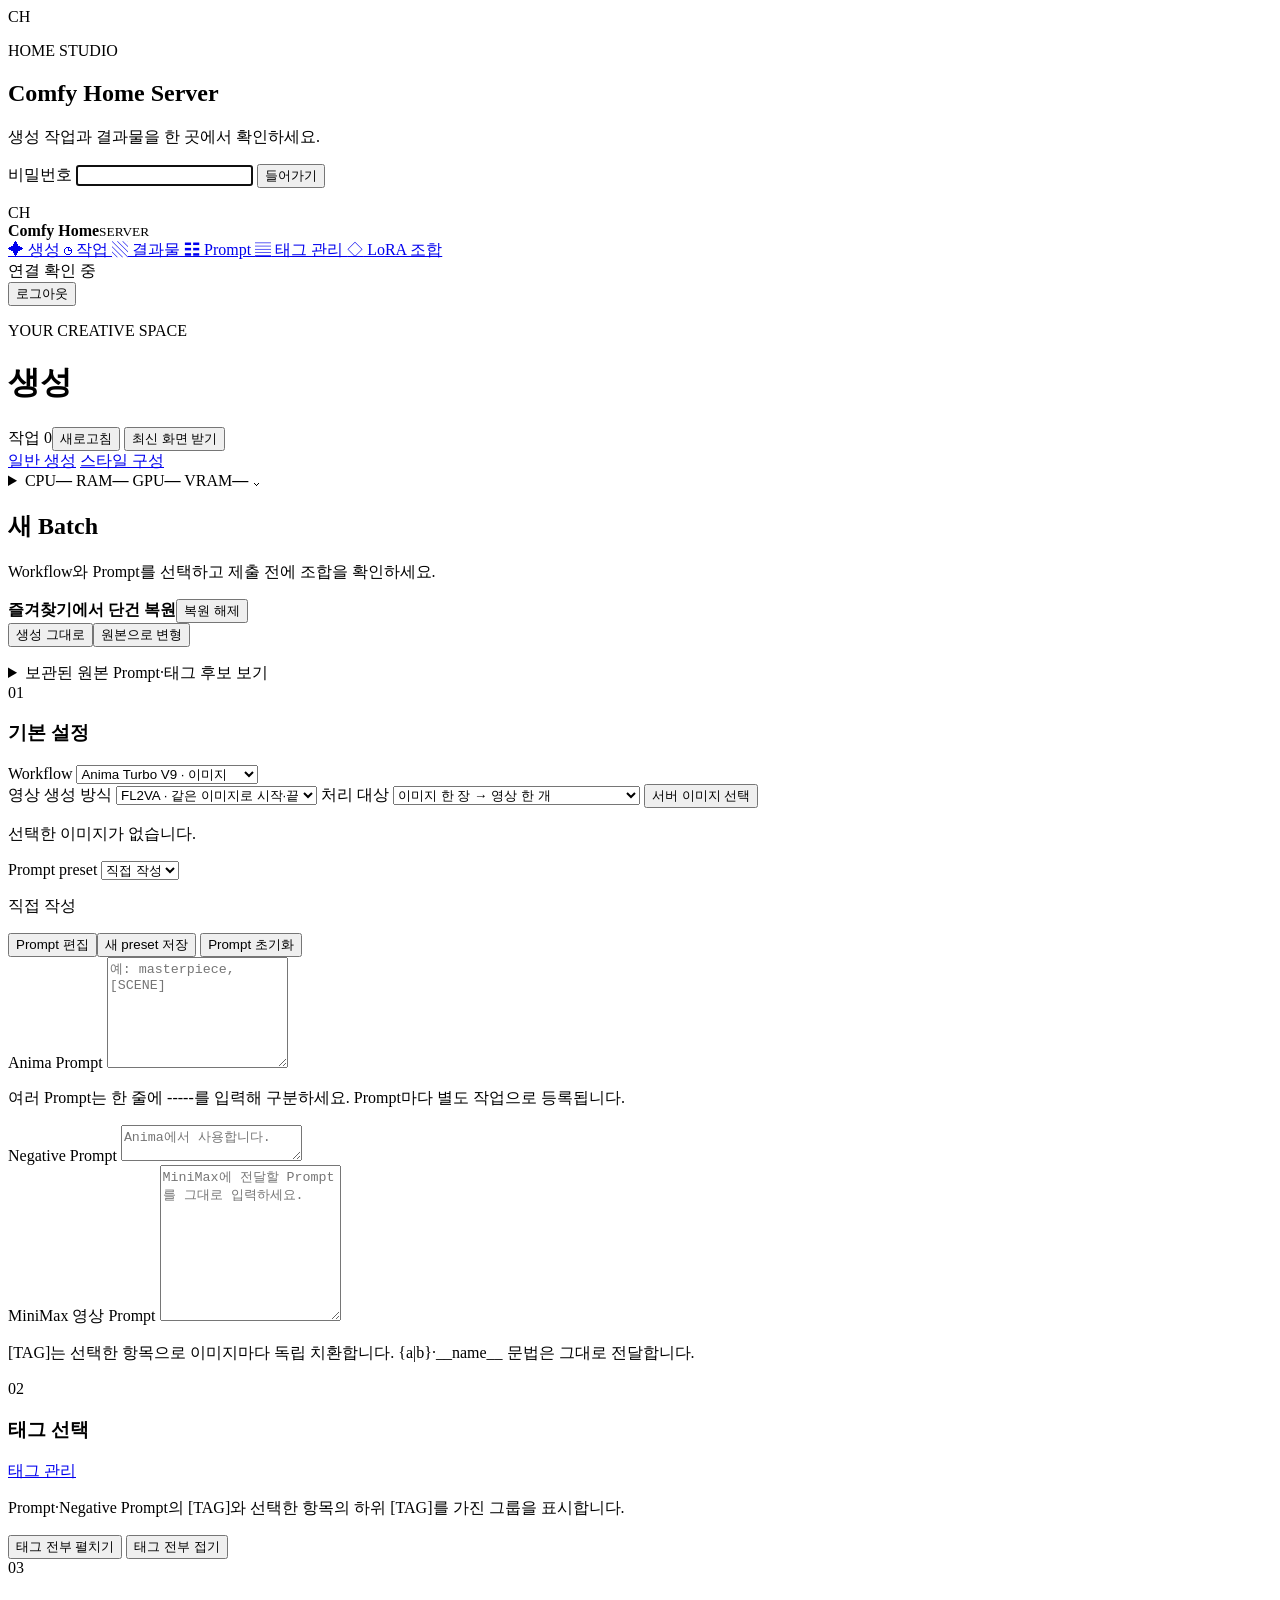
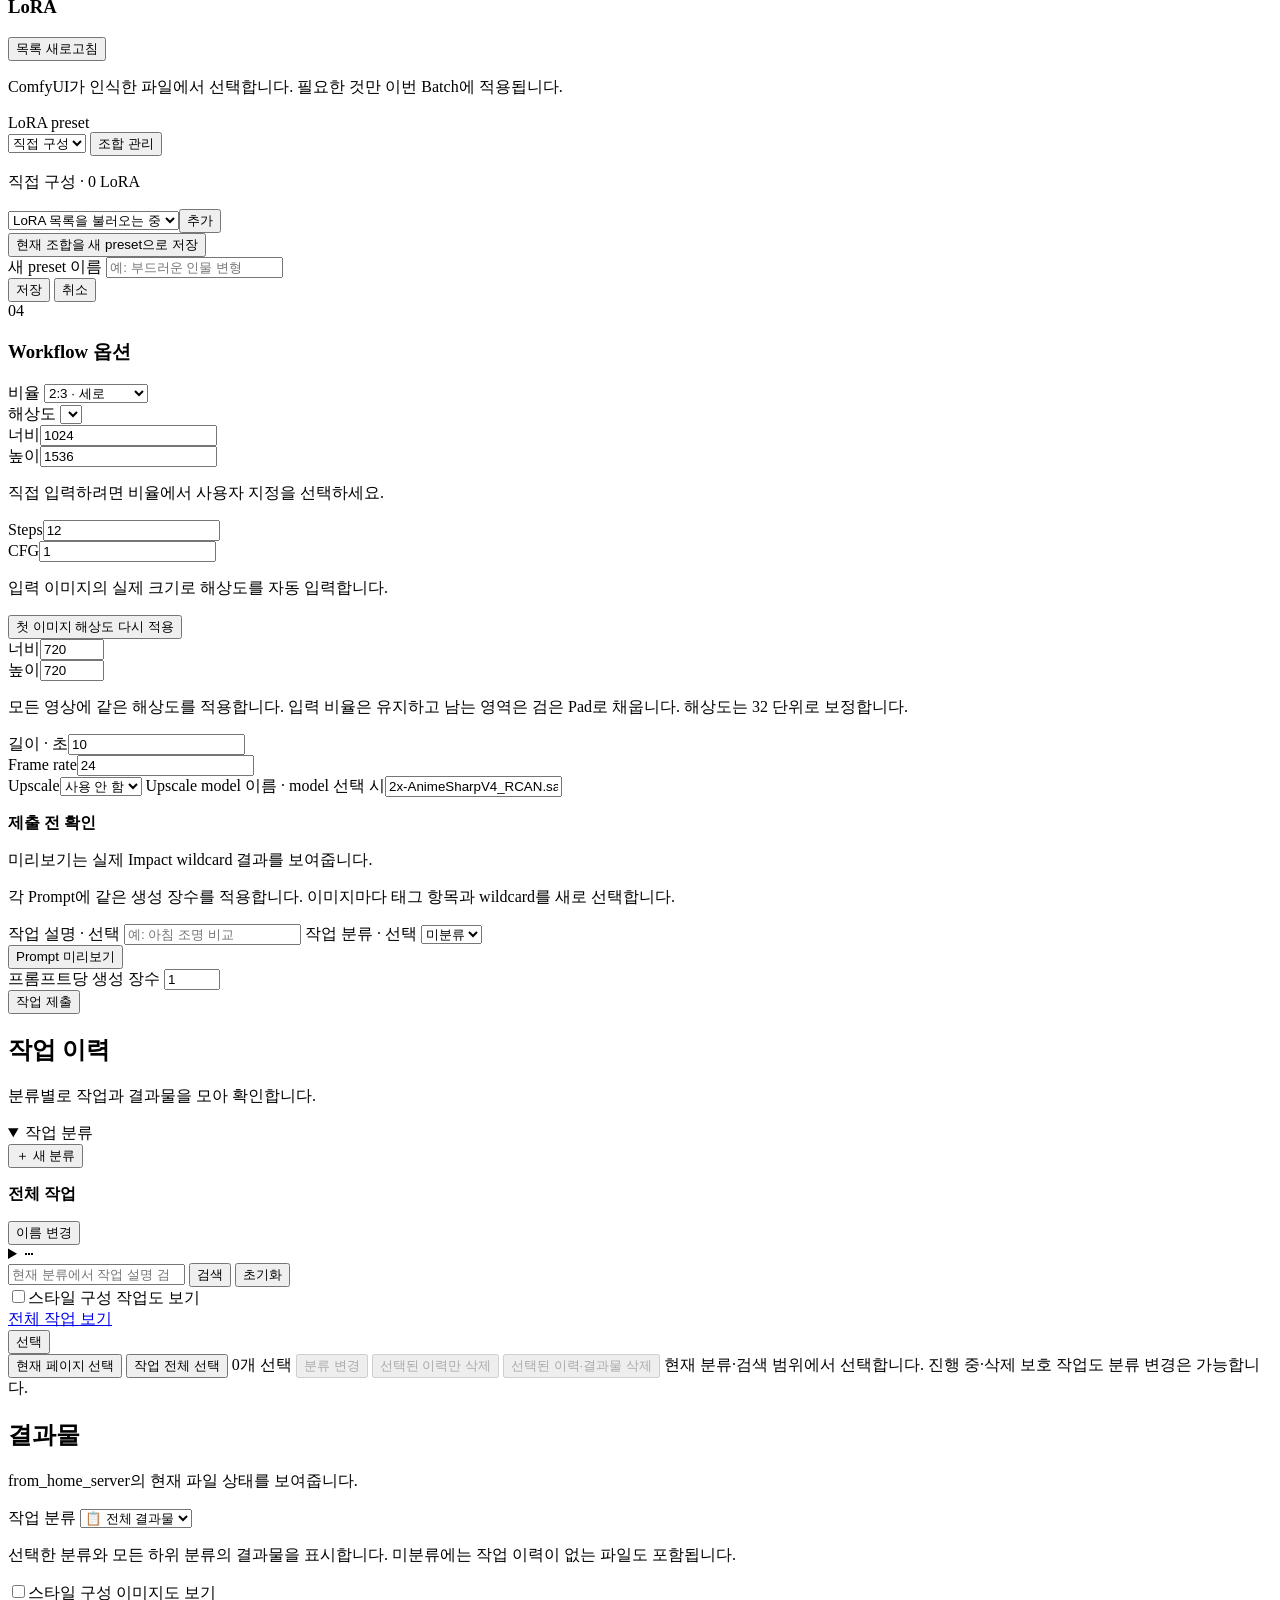
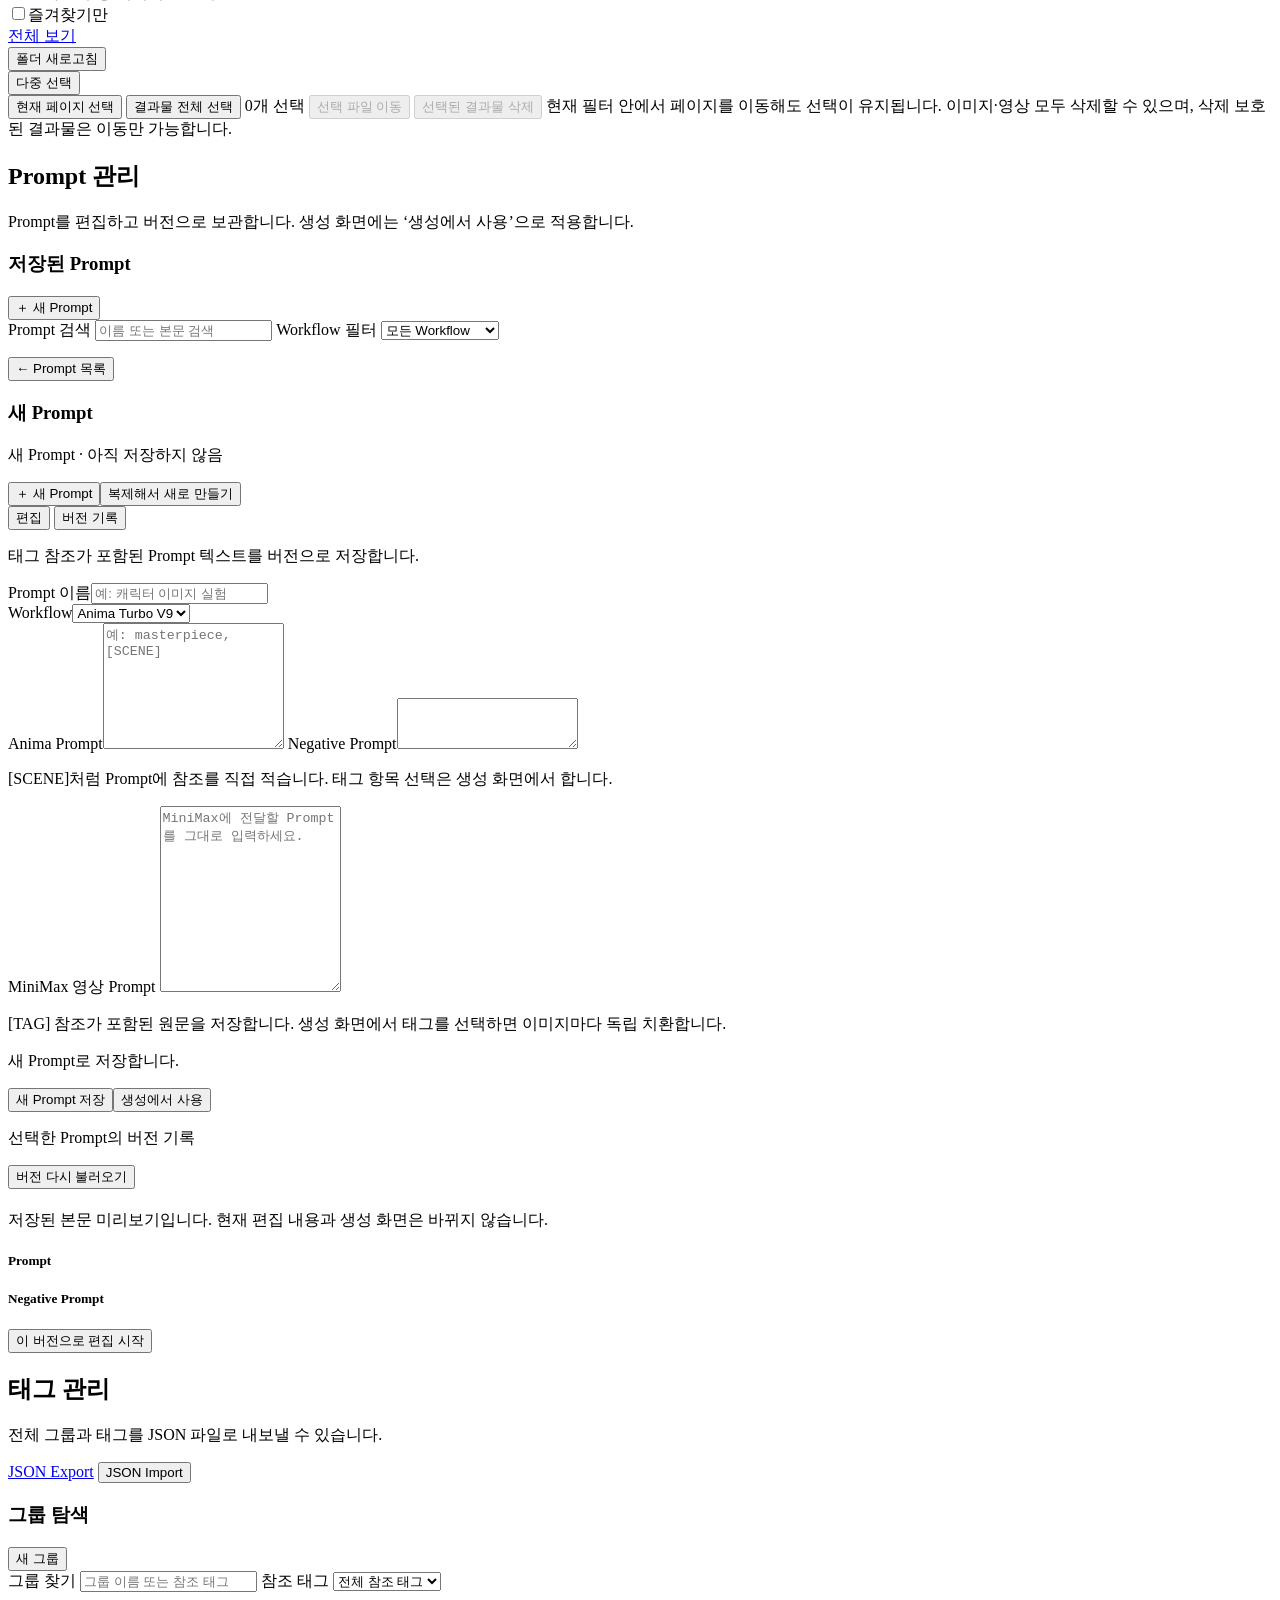
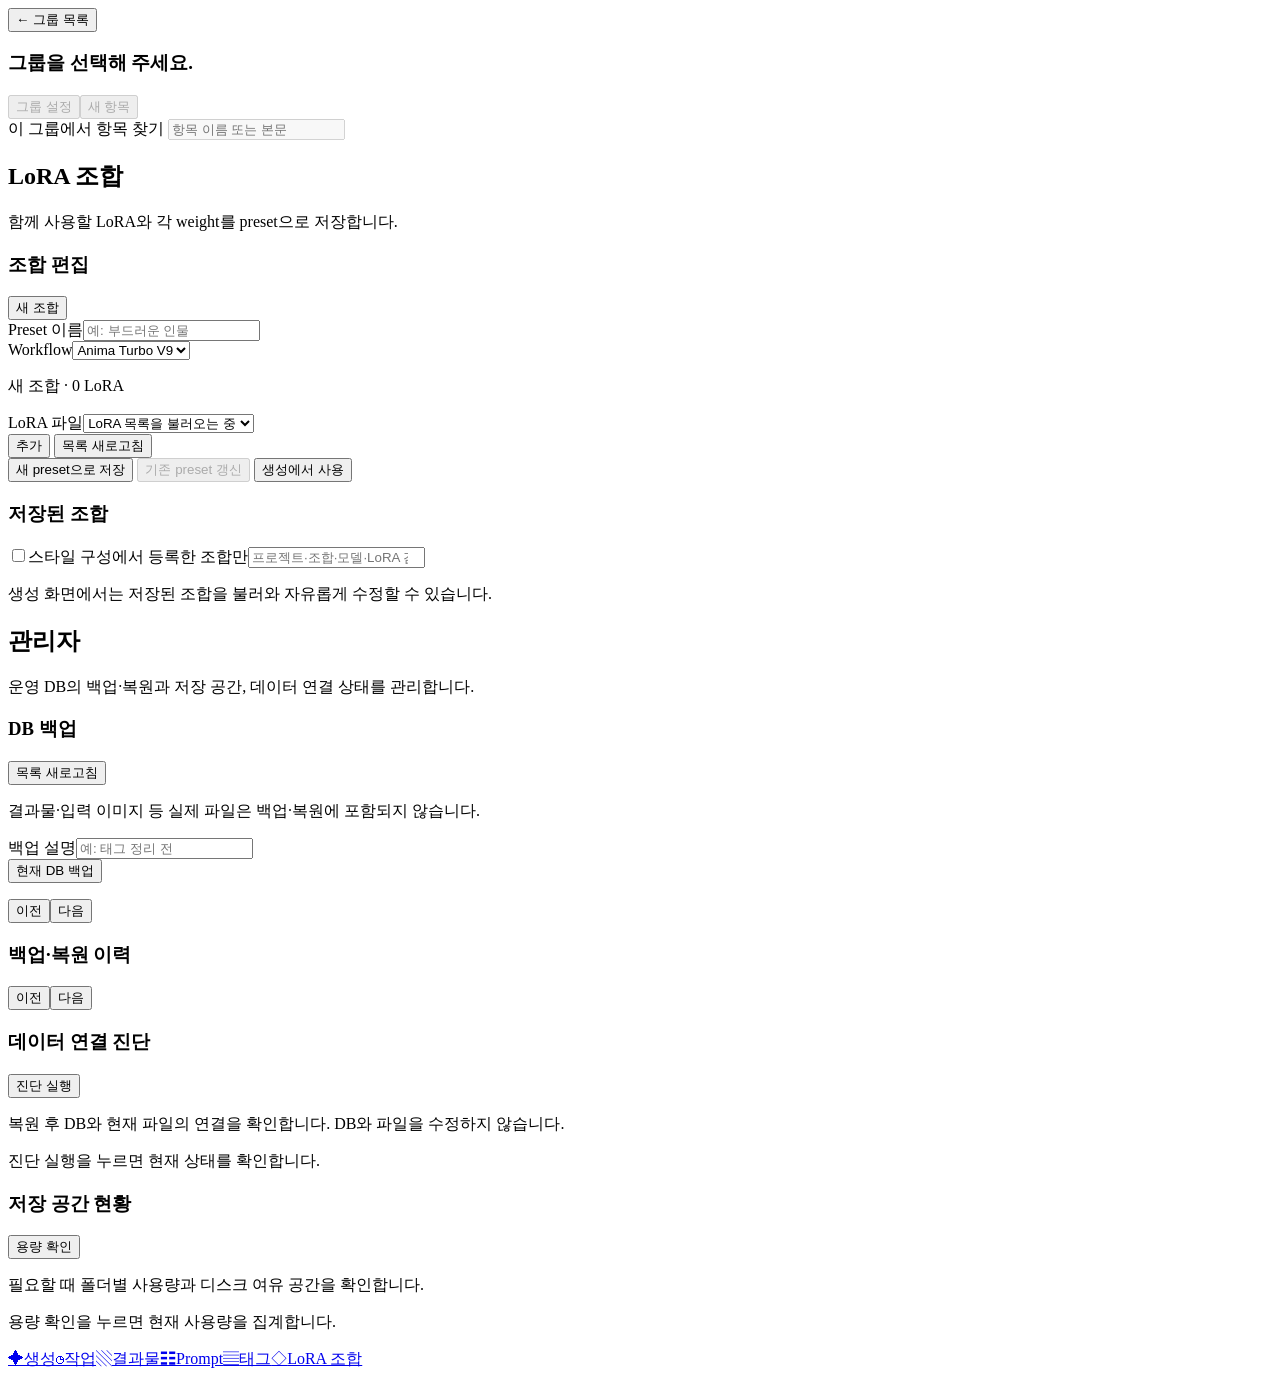
==== commit 0638d742: "Support multiple Anima prompts as independent jobs" ====
--- a/web/index.html
+++ b/web/index.html
@@ -175,6 +175,7 @@
                   rows="7"
                   placeholder="예: masterpiece, [SCENE]"
                 ></textarea>
+                <p class="hint">여러 Prompt는 한 줄에 -----를 입력해 구분하세요. Prompt마다 별도 작업으로 등록됩니다.</p>
                 <label for="generate-negative">Negative Prompt</label>
                 <textarea
                   id="generate-negative"
@@ -336,7 +337,8 @@
               <p id="preview-hint" class="hint">
                 미리보기는 실제 Impact wildcard 결과를 보여줍니다.
               </p>
-              <p id="generate-count-hint" class="hint">입력한 횟수만큼 개별 요청을 제출합니다. 요청마다 태그 항목과 wildcard를 새로 선택해 한 장씩 생성합니다.</p>
+              <p id="generate-count-hint" class="hint">각 Prompt에 같은 생성 장수를 적용합니다. 이미지마다 태그 항목과 wildcard를 새로 선택합니다.</p>
+              <p id="anima-submit-summary" class="hint" role="status"></p>
               <label for="job-description">작업 설명 · 선택</label>
               <input id="job-description" type="text" maxlength="200" placeholder="예: 아침 조명 비교" />
               <label for="job-history-folder">작업 분류 · 선택</label>
@@ -346,8 +348,8 @@
               <button id="preview-button" class="button subtle" type="button">
                 Prompt 미리보기</button
               ><div id="generate-count-field" class="request-count-field">
-                <label for="generate-count">요청 횟수</label>
-                <input id="generate-count" type="number" min="1" max="100" value="1" />
+                <label for="generate-count">프롬프트당 생성 장수</label>
+                <input id="generate-count" type="number" min="1" max="100" value="1" required />
               </div>
               <button id="submit-button" class="button primary" type="button">
                 작업 제출
